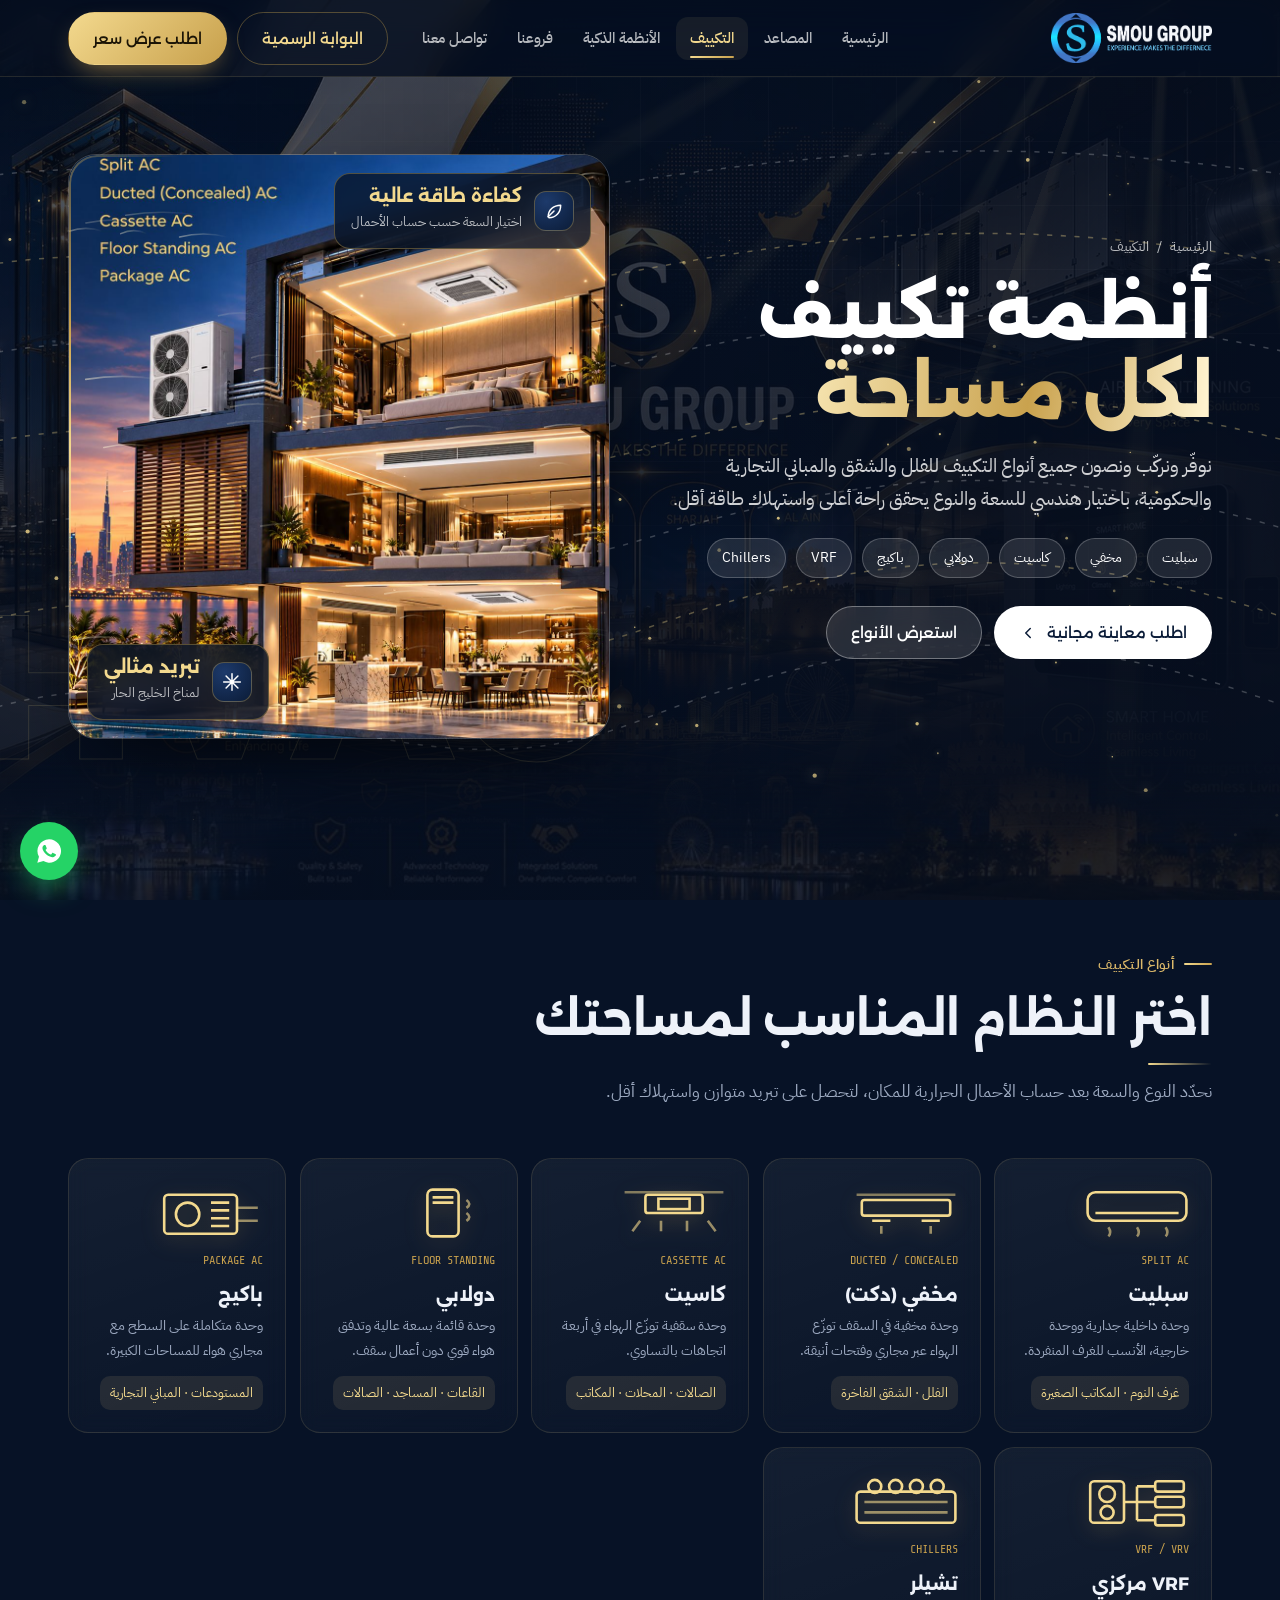
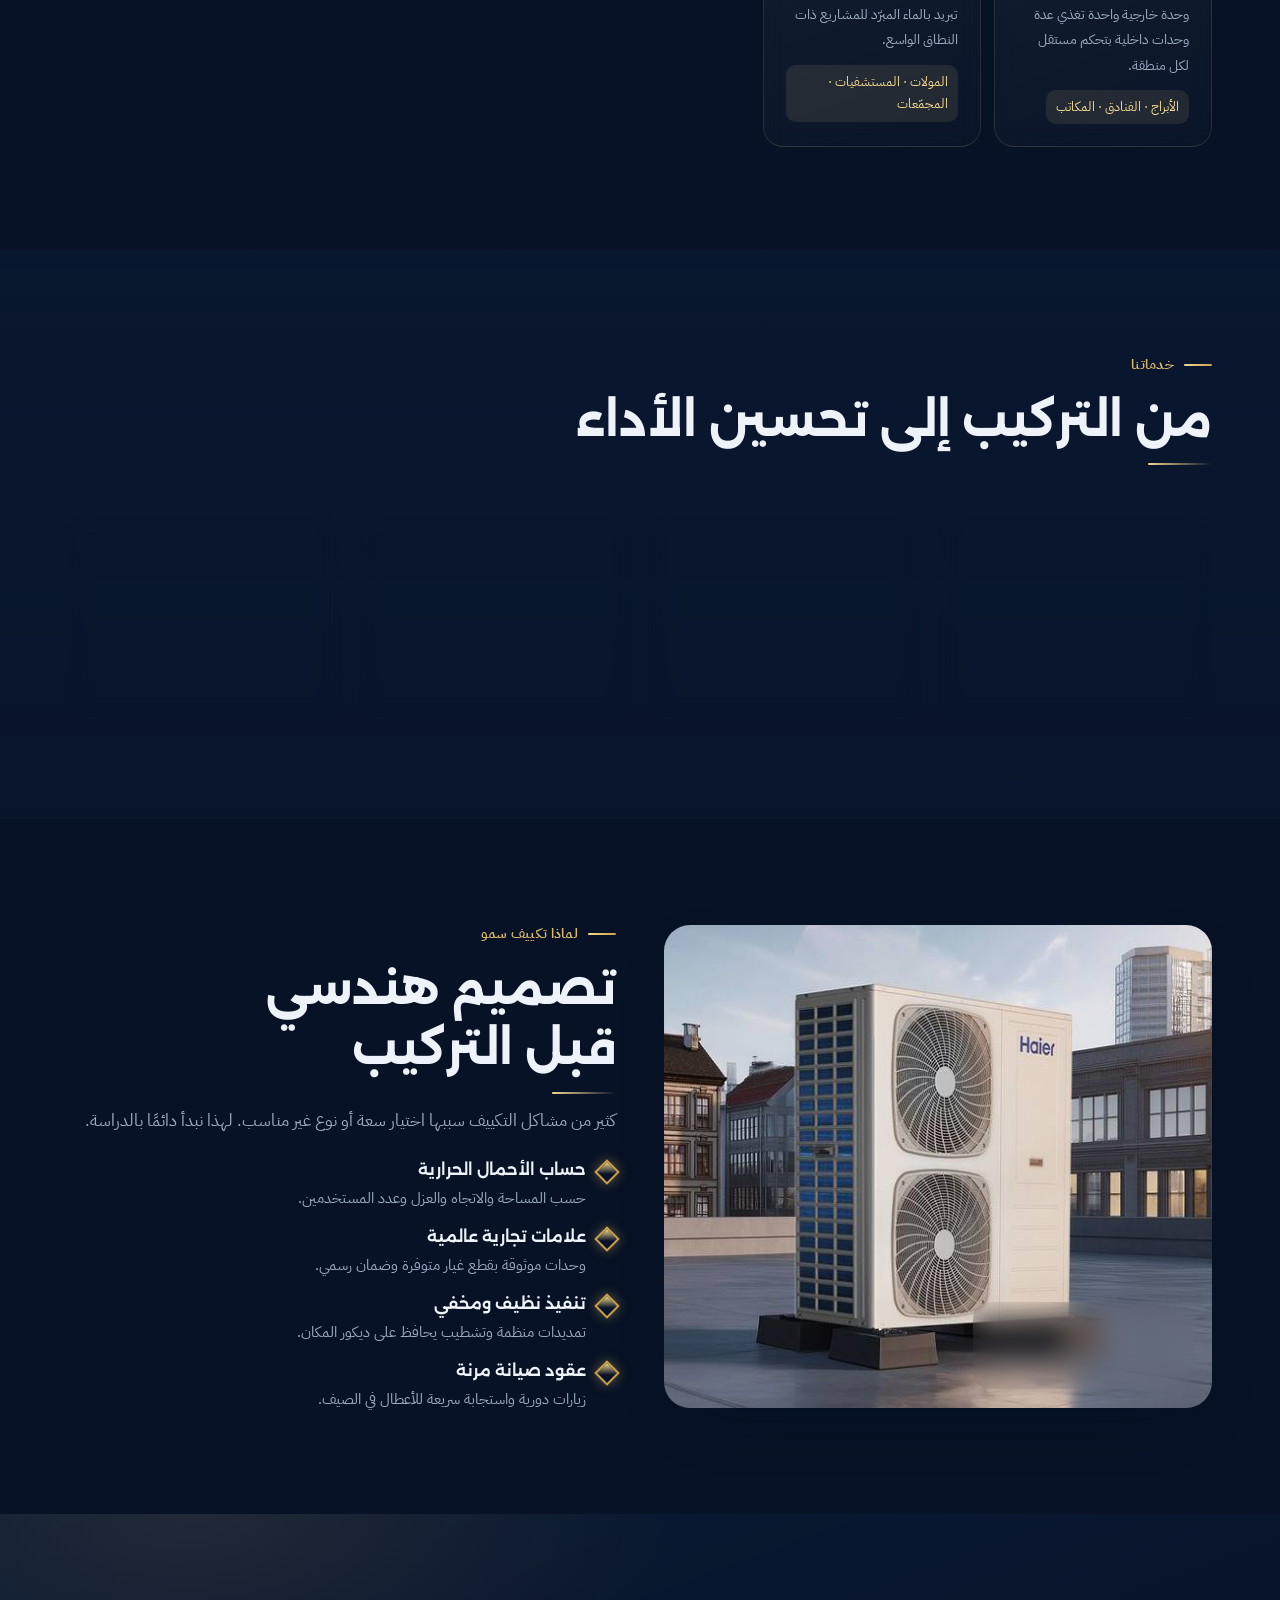
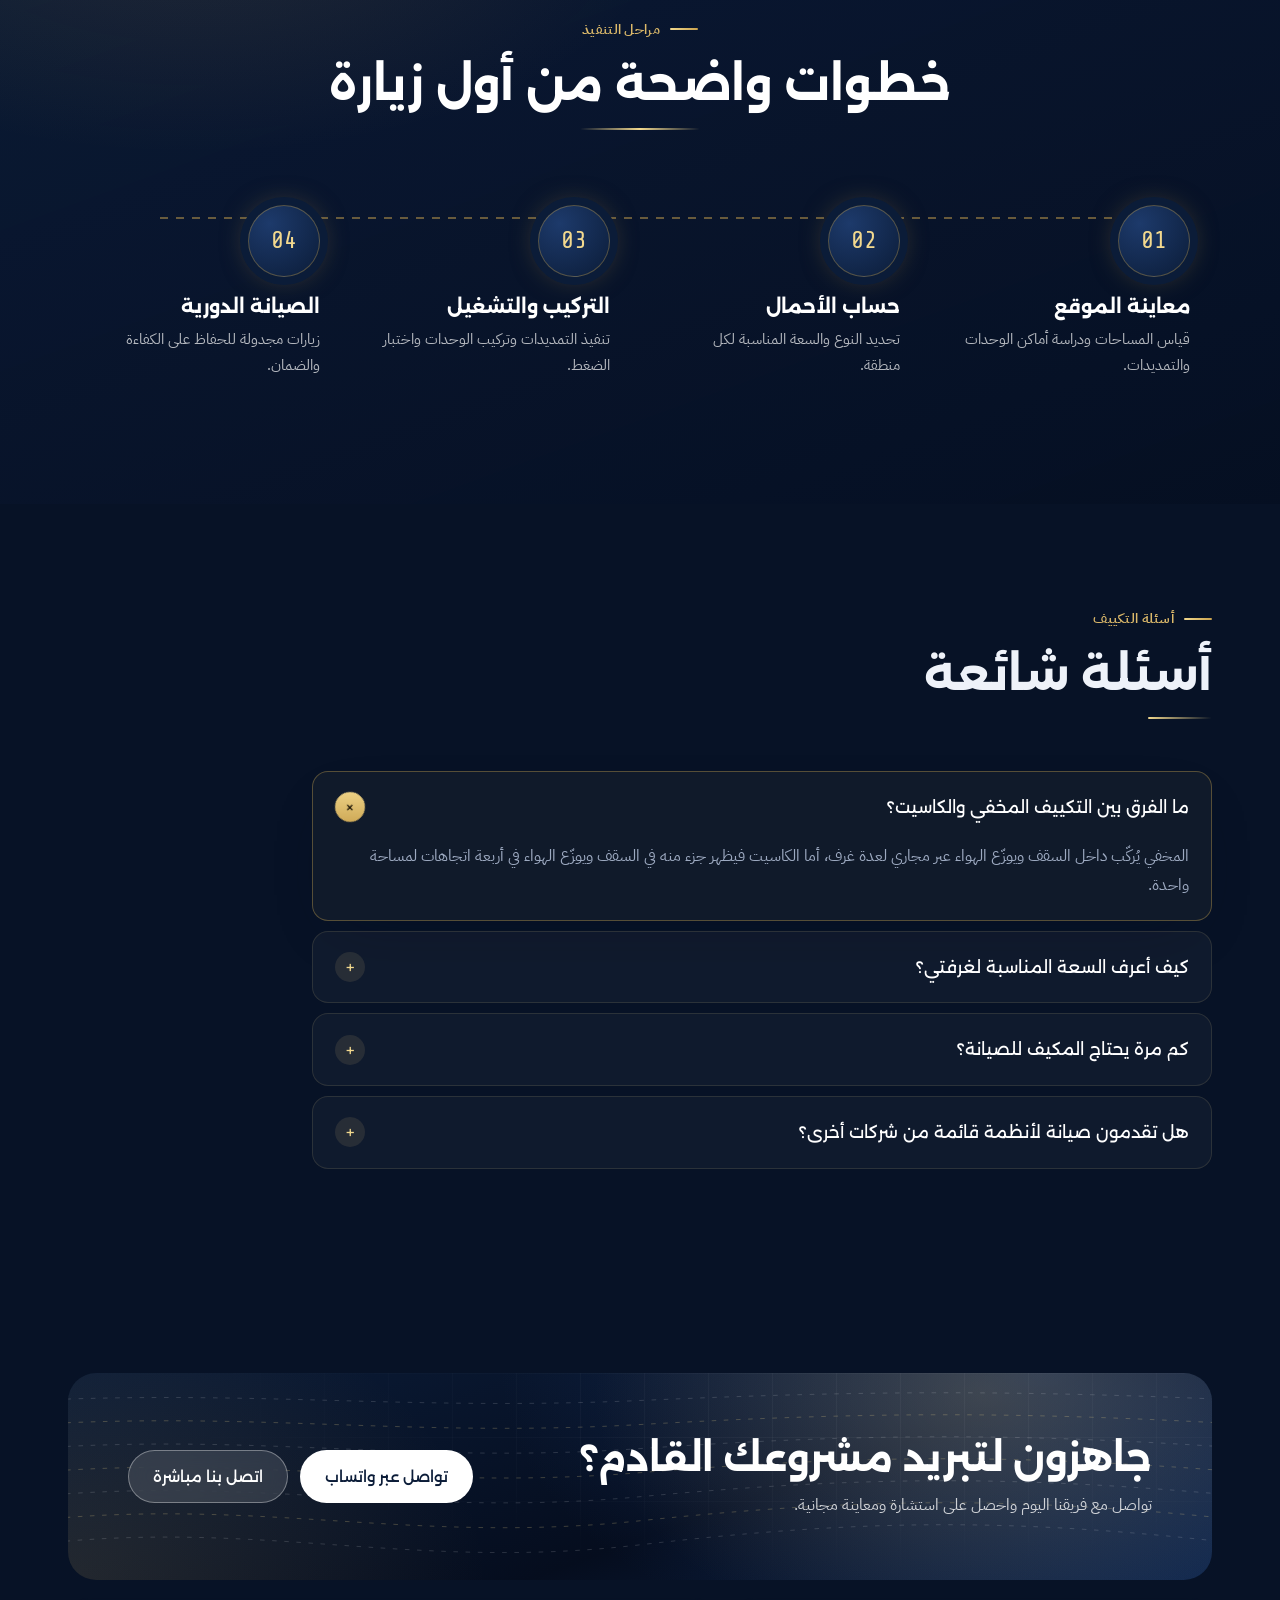
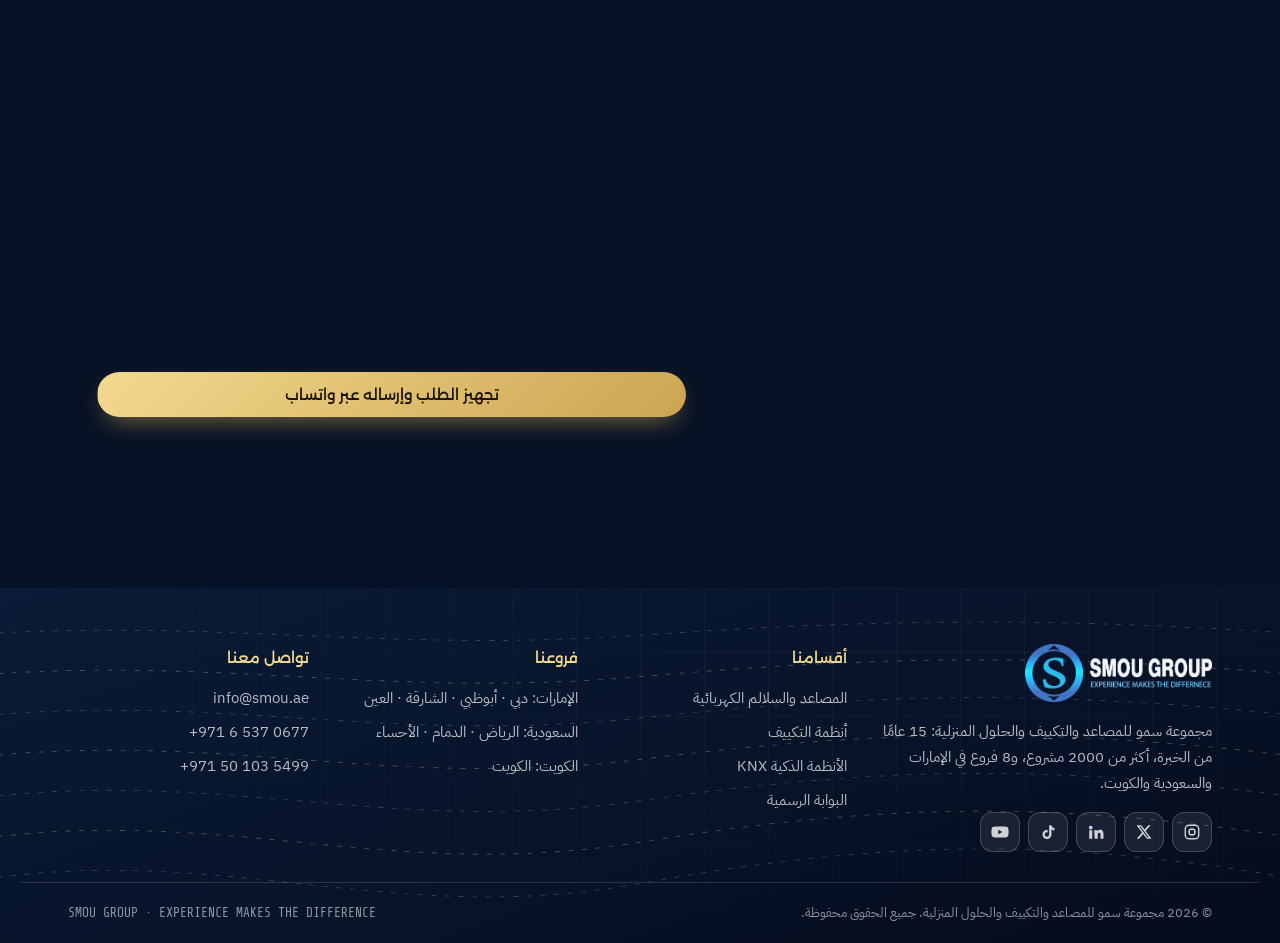
==== ac.html @ cb2fbcef "تصميم الموقع الجديد: 4 صفحات بثيم كحلي وذهبي Co-Authored-By: Claude Opus 5.5 <noreply@anthropic.com>" ====
<!doctype html>
<html lang="ar" dir="rtl">
<head>
<meta charset="utf-8">
<meta name="viewport" content="width=device-width,initial-scale=1,viewport-fit=cover">
<title>تكييف سمو | SMOU GROUP</title>
<meta name="description" content="توريد وتركيب وصيانة أنظمة التكييف: سبليت، مخفي، كاسيت، دولابي، باكيج، VRF وتشيلر.">
<link rel="preconnect" href="https://fonts.googleapis.com"><link rel="preconnect" href="https://fonts.gstatic.com" crossorigin>
<link rel="stylesheet" href="https://fonts.googleapis.com/css2?family=Alexandria:wght@400;500;700;800&family=IBM+Plex+Sans+Arabic:wght@400;500;600&family=Share+Tech+Mono&display=swap">
<link rel="stylesheet" href="assets/site.css">
</head>
<body class="page-ac">
<div class="doors" aria-hidden="true"><i class="dl"></i><i class="dr"></i><img src="assets/img/logo-white.png" alt=""></div><div class="progress" aria-hidden="true"></div>
<header class="hdr"><div class="wrap">
  <a class="logo" href="index.html" aria-label="مجموعة سمو — الرئيسية"><img src="assets/img/logo-white.png" alt="SMOU GROUP" width="168" height="52"></a>
  <nav class="menu" aria-label="القائمة الرئيسية"><a href="index.html">الرئيسية</a><a href="elevators.html">المصاعد</a><a href="ac.html" class="on" aria-current="page">التكييف</a><a href="smart.html">الأنظمة الذكية</a><a href="index.html#branches">فروعنا</a><a href="#contact">تواصل معنا</a></nav>
  <div class="hdr-cta"><a class="btn btn-line" href="https://portal.smougroup.com/" target="_blank" rel="noopener">البوابة الرسمية</a><a class="btn btn-pri" href="#contact">اطلب عرض سعر</a></div>
  <button class="burger" id="burger" aria-label="فتح القائمة" aria-expanded="false"><svg width="22" height="22" viewBox="0 0 24 24" fill="none" stroke="currentColor" stroke-width="2"><path d="M4 7h16M4 12h16M4 17h10"/></svg></button>
</div></header>
<nav class="drawer" id="drawer" hidden aria-label="قائمة الجوال"><a href="index.html">الرئيسية</a><a href="elevators.html">المصاعد</a><a href="ac.html" class="on" aria-current="page">التكييف</a><a href="smart.html">الأنظمة الذكية</a><a href="index.html#branches">فروعنا</a><a href="#contact">تواصل معنا</a><a href="https://portal.smougroup.com/" target="_blank" rel="noopener">البوابة الرسمية</a></nav>
<main><section class="sky phero"><div class="hero-bg soft" aria-hidden="true"><img src="assets/img/gulf-bg.jpg" alt=""></div><svg class="waves" viewBox="0 0 1500 600" preserveAspectRatio="none" aria-hidden="true"></svg><span class="ghost" aria-hidden="true">HVAC</span><div class="wrap phero-grid">
  <div><nav class="crumbs rv" aria-label="مسار التصفح"><a href="index.html">الرئيسية</a><span>/</span><span>التكييف</span></nav>
    <h1 class="rv">أنظمة تكييف <span class="grad-txt">لكل مساحة</span></h1><p class="lead rv">نوفّر ونركّب ونصون جميع أنواع التكييف للفلل والشقق والمباني التجارية والحكومية، باختيار هندسي للسعة والنوع يحقق راحة أعلى واستهلاك طاقة أقل.</p><div class="mini rv"><span>سبليت</span><span>مخفي</span><span>كاسيت</span><span>دولابي</span><span>باكيج</span><span>VRF</span><span>Chillers</span></div>
    <div class="hero-actions rv" style="display:flex;flex-wrap:wrap;gap:12px;margin-top:28px"><a class="btn btn-white" href="#contact">اطلب معاينة مجانية <svg viewBox="0 0 24 24" fill="none" stroke="currentColor" stroke-width="2" stroke-linecap="round" stroke-linejoin="round"><path d="M15 6l-6 6 6 6"/></svg></a><a class="btn btn-glass" href="#types">استعرض الأنواع</a></div></div>
  <div class="phero-vis rv goldring"><img style="object-position:72% center" src="assets/img/ac-gold.jpg" alt="فيلا بأنظمة تكييف سبليت ومخفي وكاسيت"><canvas id="airflow" aria-hidden="true"></canvas>
    <div class="float f1"><span class="ic"><svg viewBox="0 0 24 24" fill="none" stroke="currentColor" stroke-width="1.8" stroke-linecap="round" stroke-linejoin="round"><path d="M5 19c0-8 6-14 15-14 0 9-6 15-14 15"/><path d="M5 19l7-7"/></svg></span><div><b>كفاءة طاقة عالية</b><span>اختيار السعة حسب حساب الأحمال</span></div></div>
    <div class="float f2"><span class="ic"><svg viewBox="0 0 24 24" fill="none" stroke="currentColor" stroke-width="1.8" stroke-linecap="round" stroke-linejoin="round"><path d="M12 2v20M4.9 4.9l14.2 14.2M2 12h20M4.9 19.1L19.1 4.9"/></svg></span><div><b>تبريد مثالي</b><span>لمناخ الخليج الحار</span></div></div></div>
</div><svg class="sky-curve" viewBox="0 0 1440 70" preserveAspectRatio="none" aria-hidden="true"><path d="M0 70V30C240 0 480 0 720 26S1200 60 1440 20V70z"/></svg></section>
<section class="sec" id="types"><div class="wrap">
  <div class="head rv"><span class="kick">أنواع التكييف</span><h2>اختر النظام المناسب لمساحتك</h2><p>نحدّد النوع والسعة بعد حساب الأحمال الحرارية للمكان، لتحصل على تبريد متوازن واستهلاك أقل.</p></div>
  <div class="actypes">
    <div class="card actype rv tilt"><div class="glyph"><svg viewBox="0 0 80 40" fill="none" stroke="currentColor" stroke-width="2"><rect x="2" y="4" width="76" height="22" rx="6"/><path d="M8 20h64"/><path d="M18 31c2 3 2 5 0 7M40 31c2 3 2 5 0 7M62 31c2 3 2 5 0 7" opacity=".6"/></svg></div><span class="en">SPLIT AC</span><h4>سبليت</h4><p>وحدة داخلية جدارية ووحدة خارجية، الأنسب للغرف المنفردة.</p><span class="fit">غرف النوم · المكاتب الصغيرة</span></div>
    <div class="card actype rv tilt"><div class="glyph"><svg viewBox="0 0 80 40" fill="none" stroke="currentColor" stroke-width="2"><path d="M2 6h76" opacity=".5"/><rect x="6" y="10" width="68" height="12" rx="2"/><path d="M14 26h14M52 26h14"/><path d="M21 30v6M59 30v6" opacity=".6"/></svg></div><span class="en">DUCTED / CONCEALED</span><h4>مخفي (دكت)</h4><p>وحدة مخفية في السقف توزّع الهواء عبر مجاري وفتحات أنيقة.</p><span class="fit">الفلل · الشقق الفاخرة</span></div>
    <div class="card actype rv tilt"><div class="glyph"><svg viewBox="0 0 80 40" fill="none" stroke="currentColor" stroke-width="2"><path d="M2 4h76" opacity=".5"/><rect x="18" y="6" width="44" height="14" rx="2"/><rect x="28" y="9" width="24" height="8"/><path d="M14 26l-6 8M66 26l6 8M30 26v8M50 26v8" opacity=".6"/></svg></div><span class="en">CASSETTE AC</span><h4>كاسيت</h4><p>وحدة سقفية توزّع الهواء في أربعة اتجاهات بالتساوي.</p><span class="fit">الصالات · المحلات · المكاتب</span></div>
    <div class="card actype rv tilt"><div class="glyph"><svg viewBox="0 0 80 40" fill="none" stroke="currentColor" stroke-width="2"><rect x="28" y="2" width="24" height="36" rx="4"/><path d="M32 8h16M32 12h16" /><path d="M58 10c3 2 3 4 0 6M58 20c3 2 3 4 0 6" opacity=".6"/></svg></div><span class="en">FLOOR STANDING</span><h4>دولابي</h4><p>وحدة قائمة بسعة عالية وتدفق هواء قوي دون أعمال سقف.</p><span class="fit">القاعات · المساجد · الصالات</span></div>
    <div class="card actype rv tilt"><div class="glyph"><svg viewBox="0 0 80 40" fill="none" stroke="currentColor" stroke-width="2"><rect x="4" y="6" width="56" height="30" rx="3"/><circle cx="22" cy="21" r="9"/><path d="M40 12h14M40 18h14M40 24h14M40 30h14"/><path d="M60 16h16M60 26h16" opacity=".6"/></svg></div><span class="en">PACKAGE AC</span><h4>باكيج</h4><p>وحدة متكاملة على السطح مع مجاري هواء للمساحات الكبيرة.</p><span class="fit">المستودعات · المباني التجارية</span></div>
    <div class="card actype rv tilt"><div class="glyph"><svg viewBox="0 0 80 40" fill="none" stroke="currentColor" stroke-width="2"><rect x="4" y="4" width="26" height="32" rx="3"/><circle cx="17" cy="14" r="6"/><circle cx="17" cy="28" r="5"/><path d="M30 20h10M40 8v26M40 8h14M40 20h14M40 34h14"/><rect x="54" y="4" width="22" height="8" rx="2"/><rect x="54" y="16" width="22" height="8" rx="2"/><rect x="54" y="30" width="22" height="8" rx="2"/></svg></div><span class="en">VRF / VRV</span><h4>VRF مركزي</h4><p>وحدة خارجية واحدة تغذي عدة وحدات داخلية بتحكم مستقل لكل منطقة.</p><span class="fit">الأبراج · الفنادق · المكاتب</span></div>
    <div class="card actype rv tilt"><div class="glyph"><svg viewBox="0 0 80 40" fill="none" stroke="currentColor" stroke-width="2"><rect x="2" y="12" width="76" height="24" rx="3"/><circle cx="16" cy="8" r="5"/><circle cx="32" cy="8" r="5"/><circle cx="48" cy="8" r="5"/><circle cx="64" cy="8" r="5"/><path d="M8 20h64M8 28h64" opacity=".6"/></svg></div><span class="en">CHILLERS</span><h4>تشيلر</h4><p>تبريد بالماء المبرّد للمشاريع ذات النطاق الواسع.</p><span class="fit">المولات · المستشفيات · المجمّعات</span></div>
  </div>
</div></section>

<section class="sec white"><div class="wrap">
  <div class="head rv"><span class="kick">خدماتنا</span><h2>من التركيب إلى تحسين الأداء</h2></div>
  <div class="grid4"><div class="card feat rv"><span class="ic"><svg viewBox="0 0 24 24" fill="none" stroke="currentColor" stroke-width="1.8" stroke-linecap="round" stroke-linejoin="round"><rect x="3" y="5" width="18" height="8" rx="2"/><path d="M7 17c1-1 1-2 0-3M12 18c1-1.5 1-3 0-4.5M17 17c1-1 1-2 0-3"/></svg></span><h4>التوريد والتركيب</h4><p>تركيب احترافي للوحدات ومجاري الهواء والتمديدات النحاسية وفق المعايير.</p></div><div class="card feat rv"><span class="ic"><svg viewBox="0 0 24 24" fill="none" stroke="currentColor" stroke-width="1.8" stroke-linecap="round" stroke-linejoin="round"><path d="M14.7 6.3a4 4 0 0 0-5.4 5.4L3 18l3 3 6.3-6.3a4 4 0 0 0 5.4-5.4l-2.5 2.5-2.4-.6-.6-2.4z"/></svg></span><h4>الصيانة الدورية</h4><p>تنظيف الفلاتر والملفات وفحص الضغط والكهرباء لضمان أعلى كفاءة.</p></div><div class="card feat rv"><span class="ic"><svg viewBox="0 0 24 24" fill="none" stroke="currentColor" stroke-width="1.8" stroke-linecap="round" stroke-linejoin="round"><path d="M12 3s6 6.5 6 11a6 6 0 0 1-12 0c0-4.5 6-11 6-11z"/></svg></span><h4>تعبئة غاز التبريد</h4><p>كشف التسريبات وإصلاحها وتعبئة الغاز بالكمية الصحيحة.</p></div><div class="card feat rv"><span class="ic"><svg viewBox="0 0 24 24" fill="none" stroke="currentColor" stroke-width="1.8" stroke-linecap="round" stroke-linejoin="round"><path d="M3 17l6-6 4 4 8-8"/><path d="M15 7h6v6"/></svg></span><h4>تحسين الأداء</h4><p>قياس استهلاك الطاقة ورفع كفاءة الأنظمة القائمة وإطالة عمرها.</p></div></div>
</div></section>

<section class="sec"><div class="wrap split">
  <div class="media rv wipe"><img src="assets/img/roof.jpg" alt="وحدة تكييف خارجية على سطح مبنى" loading="lazy" style="object-position:center 60%"><div class="badge"><b>كفاءة أعلى</b><span>اختيار السعة الصحيحة يخفض الفاتورة</span></div></div>
  <div><div class="head rv" style="margin-bottom:0"><span class="kick">لماذا تكييف سمو</span><h2>تصميم هندسي قبل التركيب</h2><p>كثير من مشاكل التكييف سببها اختيار سعة أو نوع غير مناسب. لهذا نبدأ دائمًا بالدراسة.</p></div>
    <ul class="checks rv">
      <li><div><b>حساب الأحمال الحرارية</b><span>حسب المساحة والاتجاه والعزل وعدد المستخدمين.</span></div></li>
      <li><div><b>علامات تجارية عالمية</b><span>وحدات موثوقة بقطع غيار متوفرة وضمان رسمي.</span></div></li>
      <li><div><b>تنفيذ نظيف ومخفي</b><span>تمديدات منظمة وتشطيب يحافظ على ديكور المكان.</span></div></li>
      <li><div><b>عقود صيانة مرنة</b><span>زيارات دورية واستجابة سريعة للأعطال في الصيف.</span></div></li>
    </ul></div>
</div></section>

<section class="sec navy"><div class="wrap">
  <div class="head center rv"><span class="kick">مراحل التنفيذ</span><h2>خطوات واضحة من أول زيارة</h2></div>
  <div class="steps"><div class="step rv"><div class="n">01</div><h4>معاينة الموقع</h4><p>قياس المساحات ودراسة أماكن الوحدات والتمديدات.</p></div><div class="step rv"><div class="n">02</div><h4>حساب الأحمال</h4><p>تحديد النوع والسعة المناسبة لكل منطقة.</p></div><div class="step rv"><div class="n">03</div><h4>التركيب والتشغيل</h4><p>تنفيذ التمديدات وتركيب الوحدات واختبار الضغط.</p></div><div class="step rv"><div class="n">04</div><h4>الصيانة الدورية</h4><p>زيارات مجدولة للحفاظ على الكفاءة والضمان.</p></div></div>
</div></section>

<section class="sec"><div class="wrap">
  <div class="head rv"><span class="kick">أسئلة التكييف</span><h2>أسئلة شائعة</h2></div>
  <div class="faq"><details class="rv" open><summary>ما الفرق بين التكييف المخفي والكاسيت؟<i>+</i></summary><p>المخفي يُركّب داخل السقف ويوزّع الهواء عبر مجاري لعدة غرف، أما الكاسيت فيظهر جزء منه في السقف ويوزّع الهواء في أربعة اتجاهات لمساحة واحدة.</p></details><details class="rv"><summary>كيف أعرف السعة المناسبة لغرفتي؟<i>+</i></summary><p>تعتمد السعة على المساحة والاتجاه والعزل وعدد الأشخاص، ويحسبها فريقنا أثناء المعاينة المجانية.</p></details><details class="rv"><summary>كم مرة يحتاج المكيف للصيانة؟<i>+</i></summary><p>نوصي بصيانة كل 3 أشهر في مناخ الخليج، مع تنظيف شامل قبل بداية الصيف.</p></details><details class="rv"><summary>هل تقدمون صيانة لأنظمة قائمة من شركات أخرى؟<i>+</i></summary><p>نعم، نصون ونحسّن أداء جميع أنواع الأنظمة بغض النظر عن الجهة التي ركّبتها.</p></details></div>
</div></section>
<section class="sec" id="contact"><div class="wrap">
  <div class="cta sky rv"><svg class="waves" viewBox="0 0 1500 600" preserveAspectRatio="none" aria-hidden="true"></svg><div><h3>جاهزون لتبريد مشروعك القادم؟</h3><p>تواصل مع فريقنا اليوم واحصل على استشارة ومعاينة مجانية.</p></div>
    <div class="acts"><a class="btn btn-white" href="https://wa.me/971501035499" target="_blank" rel="noopener">تواصل عبر واتساب</a><a class="btn btn-glass" href="tel:+97165370677">اتصل بنا مباشرة</a></div></div>
  <div class="contact" style="margin-top:18px">
    <div class="card cinfo rv">
      <h3 style="font-size:24px">نحن مستعدون لخدمتك</h3>
      <p style="color:var(--muted)">فريق خدمة العملاء جاهز للرد على استفساراتك في فروعنا الثمانية.</p>
      <div class="crow"><span class="ic"><svg viewBox="0 0 24 24" fill="none" stroke="currentColor" stroke-width="1.8" stroke-linecap="round" stroke-linejoin="round"><rect x="3" y="5" width="18" height="14" rx="2"/><path d="M3 7l9 6 9-6"/></svg></span><div><small>البريد الإلكتروني</small><b>info@smou.ae</b></div></div>
      <div class="crow"><span class="ic"><svg viewBox="0 0 24 24" fill="none" stroke="currentColor" stroke-width="1.8" stroke-linecap="round" stroke-linejoin="round"><path d="M22 16.9v3a2 2 0 0 1-2.2 2 19.8 19.8 0 0 1-8.6-3.1 19.5 19.5 0 0 1-6-6A19.8 19.8 0 0 1 2.1 4.2 2 2 0 0 1 4.1 2h3a2 2 0 0 1 2 1.7c.1 1 .4 1.9.7 2.8a2 2 0 0 1-.5 2.1L8 9.9a16 16 0 0 0 6 6l1.3-1.3a2 2 0 0 1 2.1-.4c.9.3 1.8.6 2.8.7a2 2 0 0 1 1.7 2z"/></svg></span><div><small>الخط الساخن</small><b>+971 6 537 0677</b></div></div>
      <div class="crow"><span class="ic"><svg viewBox="0 0 24 24" fill="currentColor"><path d="M12 2a10 10 0 0 0-8.6 15l-1.4 5 5.2-1.4A10 10 0 1 0 12 2zm5.3 14.1c-.2.6-1.3 1.2-1.8 1.2-.5.1-1 .1-3.3-.8-2.8-1.1-4.5-3.9-4.7-4.1-.1-.2-1.1-1.5-1.1-2.9s.7-2 1-2.3c.2-.3.5-.3.7-.3h.5c.2 0 .4 0 .6.5l.8 2c.1.2.1.4 0 .5l-.3.5-.4.4c-.1.2-.3.3-.1.6.2.3.8 1.3 1.7 2.1 1.2 1 2.1 1.4 2.4 1.5.3.1.5.1.6-.1l.9-1.1c.2-.3.4-.2.7-.1l1.9.9c.3.1.5.2.5.3.1.2.1.7-.1 1.2z"/></svg></span><div><small>واتساب</small><b>+971 50 103 5499</b></div></div>
    </div>
    <form class="card form rv" id="qform" novalidate>
      <div class="field"><label for="f-name">الاسم الكامل</label><input id="f-name" name="name" required placeholder="مثال: أحمد محمد"></div>
      <div class="field"><label for="f-phone">رقم الهاتف</label><input id="f-phone" name="phone" type="tel" dir="ltr" required placeholder="+971 5x xxx xxxx"></div>
      <div class="field"><label for="f-branch">الفرع الأقرب</label><select id="f-branch" name="branch" required><option value="">اختر الفرع</option>
<optgroup label="الإمارات"><option>دبي</option><option>أبوظبي</option><option>الشارقة</option><option>العين</option></optgroup>
<optgroup label="السعودية"><option>الرياض</option><option>الدمام</option><option>الأحساء</option></optgroup>
<optgroup label="الكويت"><option>الكويت</option></optgroup></select></div>
      <div class="field"><label for="f-svc">الخدمة المطلوبة</label><select id="f-svc" name="service" required><option value="">اختر الخدمة</option><option>تكييف سبليت</option><option>تكييف مخفي (دكت)</option><option>تكييف كاسيت</option><option>تكييف دولابي</option><option>تكييف باكيج</option><option>أنظمة VRF مركزية</option><option>Chillers</option><option>صيانة تكييف</option></select></div>
      <div class="field full"><label for="f-msg">تفاصيل إضافية</label><textarea id="f-msg" name="msg" placeholder="نوع المبنى، عدد الطوابق، موعد التنفيذ المتوقع…"></textarea></div>
      <button class="btn btn-pri full" type="submit">تجهيز الطلب وإرساله عبر واتساب</button>
      <p class="fnote" id="fnote" aria-live="polite">يُجهَّز طلبك كرسالة واتساب إلى فريق المبيعات.</p>
    </form>
  </div>
</div></section>
</main><footer class="foot sky"><svg class="waves" viewBox="0 0 1500 600" preserveAspectRatio="none" aria-hidden="true"></svg>
  <div class="wrap cols">
    <div><a class="logo" href="index.html"><img src="assets/img/logo-white.png" alt="SMOU GROUP" width="188" height="58"></a>
      <p style="margin-top:16px;max-width:42ch">مجموعة سمو للمصاعد والتكييف والحلول المنزلية: 15 عامًا من الخبرة، أكثر من 2000 مشروع، و8 فروع في الإمارات والسعودية والكويت.</p>
      <div class="social">
        <a href="https://www.instagram.com/smou.group/" target="_blank" rel="noopener" aria-label="Instagram"><svg viewBox="0 0 24 24" fill="none" stroke="currentColor" stroke-width="1.8"><rect x="3" y="3" width="18" height="18" rx="5"/><circle cx="12" cy="12" r="4"/></svg></a>
        <a href="https://x.com/smou_lift" target="_blank" rel="noopener" aria-label="X"><svg viewBox="0 0 24 24" fill="currentColor"><path d="M17.8 3h3.1l-6.8 7.7L22 21h-6.2l-4.9-6.4L5.3 21H2.2l7.2-8.3L2 3h6.4l4.4 5.8zm-1.1 16.2h1.7L7.4 4.7H5.6z"/></svg></a>
        <a href="https://www.linkedin.com/in/smou-group-88a5ba18a/" target="_blank" rel="noopener" aria-label="LinkedIn"><svg viewBox="0 0 24 24" fill="currentColor"><path d="M4.98 3.5a2.5 2.5 0 1 1 0 5 2.5 2.5 0 0 1 0-5zM3 9.5h4V21H3zM9.5 9.5h3.8v1.6h.1c.5-1 1.8-2 3.8-2 4 0 4.8 2.6 4.8 6V21h-4v-5.1c0-1.2 0-2.8-1.7-2.8s-2 1.3-2 2.7V21h-4z"/></svg></a>
        <a href="https://vt.tiktok.com/ZSDsTV8qe/" target="_blank" rel="noopener" aria-label="TikTok"><svg viewBox="0 0 24 24" fill="currentColor"><path d="M16.6 3c.4 2.2 1.8 3.6 4 3.8v3.1c-1.5 0-2.9-.4-4-1.2v6.6a6 6 0 1 1-6-6c.3 0 .6 0 .9.1v3.2a2.9 2.9 0 1 0 2 2.7V3z"/></svg></a>
        <a href="https://www.youtube.com/@smou-group" target="_blank" rel="noopener" aria-label="YouTube"><svg viewBox="0 0 24 24" fill="currentColor"><path d="M23 7.2a3 3 0 0 0-2.1-2.1C19 4.6 12 4.6 12 4.6s-7 0-8.9.5A3 3 0 0 0 1 7.2 31 31 0 0 0 .5 12 31 31 0 0 0 1 16.8a3 3 0 0 0 2.1 2.1c1.9.5 8.9.5 8.9.5s7 0 8.9-.5a3 3 0 0 0 2.1-2.1 31 31 0 0 0 .5-4.8 31 31 0 0 0-.5-4.8zM9.7 15V9l5.8 3z"/></svg></a>
      </div></div>
    <div><h5>أقسامنا</h5><ul><li><a href="elevators.html">المصاعد والسلالم الكهربائية</a></li><li><a href="ac.html">أنظمة التكييف</a></li><li><a href="smart.html">الأنظمة الذكية KNX</a></li><li><a href="https://portal.smougroup.com/" target="_blank" rel="noopener">البوابة الرسمية</a></li></ul></div>
    <div><h5>فروعنا</h5><ul><li>الإمارات: دبي · أبوظبي · الشارقة · العين</li><li>السعودية: الرياض · الدمام · الأحساء</li><li>الكويت: الكويت</li></ul></div>
    <div><h5>تواصل معنا</h5><ul><li><span dir="ltr">info@smou.ae</span></li><li><span dir="ltr">+971 6 537 0677</span></li><li><span dir="ltr">+971 50 103 5499</span></li></ul></div>
  </div>
  <div class="wrap copy"><span>© 2026 مجموعة سمو للمصاعد والتكييف والحلول المنزلية. جميع الحقوق محفوظة.</span><span style="font-family:var(--f-mono)">SMOU GROUP · EXPERIENCE MAKES THE DIFFERENCE</span></div>
</footer>
<a class="wa" href="https://wa.me/971501035499" target="_blank" rel="noopener" aria-label="واتساب"><svg viewBox="0 0 24 24" fill="currentColor"><path d="M12 2a10 10 0 0 0-8.6 15l-1.4 5 5.2-1.4A10 10 0 1 0 12 2zm5.3 14.1c-.2.6-1.3 1.2-1.8 1.2-.5.1-1 .1-3.3-.8-2.8-1.1-4.5-3.9-4.7-4.1-.1-.2-1.1-1.5-1.1-2.9s.7-2 1-2.3c.2-.3.5-.3.7-.3h.5c.2 0 .4 0 .6.5l.8 2c.1.2.1.4 0 .5l-.3.5-.4.4c-.1.2-.3.3-.1.6.2.3.8 1.3 1.7 2.1 1.2 1 2.1 1.4 2.4 1.5.3.1.5.1.6-.1l.9-1.1c.2-.3.4-.2.7-.1l1.9.9c.3.1.5.2.5.3.1.2.1.7-.1 1.2z"/></svg></a>
<nav class="mnav" aria-label="تنقل سريع"><a href="index.html"><svg viewBox="0 0 24 24" fill="none" stroke="currentColor" stroke-width="2" stroke-linecap="round" stroke-linejoin="round"><path d="M4 20V10l8-6 8 6v10"/><path d="M9 20v-6h6v6"/></svg>الرئيسية</a><a href="elevators.html"><svg viewBox="0 0 24 24" fill="none" stroke="currentColor" stroke-width="2" stroke-linecap="round" stroke-linejoin="round"><rect x="6" y="3" width="12" height="18" rx="1.5"/><path d="M12 3v18M9 9l1-1.5L11 9M13 15l1 1.5 1-1.5"/></svg>مصاعد</a><a href="ac.html" class="on" aria-current="page"><svg viewBox="0 0 24 24" fill="none" stroke="currentColor" stroke-width="2" stroke-linecap="round" stroke-linejoin="round"><rect x="3" y="5" width="18" height="8" rx="2"/><path d="M7 17c1-1 1-2 0-3M12 18c1-1.5 1-3 0-4.5M17 17c1-1 1-2 0-3"/></svg>تكييف</a><a href="smart.html"><svg viewBox="0 0 24 24" fill="none" stroke="currentColor" stroke-width="2" stroke-linecap="round" stroke-linejoin="round"><path d="M9 18h6M10 21h4M12 3a6 6 0 0 0-3.5 10.9V16h7v-2.1A6 6 0 0 0 12 3z"/></svg>ذكية</a><a class="cta" href="#contact"><svg viewBox="0 0 24 24" fill="none" stroke="currentColor" stroke-width="2" stroke-linecap="round" stroke-linejoin="round"><path d="M22 16.9v3a2 2 0 0 1-2.2 2 19.8 19.8 0 0 1-8.6-3.1 19.5 19.5 0 0 1-6-6A19.8 19.8 0 0 1 2.1 4.2 2 2 0 0 1 4.1 2h3a2 2 0 0 1 2 1.7c.1 1 .4 1.9.7 2.8a2 2 0 0 1-.5 2.1L8 9.9a16 16 0 0 0 6 6l1.3-1.3a2 2 0 0 1 2.1-.4c.9.3 1.8.6 2.8.7a2 2 0 0 1 1.7 2z"/></svg>اطلب</a></nav>
<script src="assets/site.js"></script>
</body>
</html>
---- assets/site.css ----
/* Layout: "Air & altitude" — white page under a deep-blue sky band; flowing wave lines and frosted white glass; each division page carries its own accent. */
:root{
  --white:#ffffff; --mist:#f5f6f9; --ice:#eef1f6; --ice-2:#dfe4ee;
  --sky:#e2c070; --cyan:#a8822f; --blue:#0f2548; --deep:#0b1c38; --abyss:#060f22;
  --gold:#c9a24e; --gold-hi:#f3d98e; --gold-lo:#8f6a24;
  --ink:#0c1a33; --muted:#5d6a80; --faint:#98a3b5;
  --line:rgba(15,37,72,.10); --line-2:rgba(15,37,72,.20); --line-gold:rgba(201,162,78,.38);
  --glass:rgba(255,255,255,.72); --glass-dark:rgba(255,255,255,.06);
  --accent:var(--gold); --accent-2:var(--gold-hi);
  --f-display:"Alexandria","IBM Plex Sans Arabic",Tahoma,sans-serif;
  --f-body:"IBM Plex Sans Arabic","Segoe UI",Tahoma,sans-serif;
  --f-mono:"Share Tech Mono",ui-monospace,Menlo,monospace;
  --r:20px; --gutter:clamp(16px,4vw,48px);
  --shadow:0 22px 60px -28px rgba(6,15,34,.45);
  color-scheme:light;
}
*{box-sizing:border-box}
html{scroll-behavior:smooth}
body{margin:0;background:var(--mist);color:var(--ink);font-family:var(--f-body);font-size:16px;line-height:1.8;overflow-x:hidden;-webkit-font-smoothing:antialiased}
[hidden]{display:none!important}
img{max-width:100%;display:block}
a{color:inherit;text-decoration:none}
h1,h2,h3,h4{font-family:var(--f-display);margin:0;text-wrap:balance;line-height:1.3;color:var(--ink)}
p{margin:0}
:focus-visible{outline:2px solid var(--sky);outline-offset:3px;border-radius:6px}
.wrap{max-width:1240px;margin-inline:auto;padding-inline:var(--gutter)}
.num{font-variant-numeric:tabular-nums}

/* ---------- header ---------- */
.hdr{position:sticky;top:env(safe-area-inset-top,0px);z-index:60;background:rgba(255,255,255,.82);backdrop-filter:blur(18px) saturate(160%);-webkit-backdrop-filter:blur(18px) saturate(160%);border-bottom:1px solid var(--line)}
.hdr .wrap{display:flex;align-items:center;gap:20px;min-height:76px}
.logo img{height:50px;width:auto}
.menu{display:flex;gap:2px;margin-inline-start:auto}
.menu a{position:relative;padding:8px 14px;border-radius:12px;font-size:15px;color:var(--muted);font-weight:500;transition:color .2s,background .2s}
.menu a:hover{color:var(--blue);background:var(--ice)}
.menu a.on{color:var(--blue)}
.menu a.on::after{content:"";position:absolute;inset-inline:14px;bottom:2px;height:2px;border-radius:2px;background:linear-gradient(90deg,var(--gold-hi),var(--gold))}
.hdr-cta{display:flex;gap:10px}
.burger{display:none;margin-inline-start:auto;width:46px;height:46px;border-radius:14px;border:1px solid var(--line-2);background:var(--white);color:var(--blue);cursor:pointer;place-items:center}
.drawer{position:fixed;inset:76px 0 auto 0;z-index:59;max-height:calc(100vh - 76px);overflow-y:auto;background:rgba(255,255,255,.97);backdrop-filter:blur(18px);border-bottom:1px solid var(--line);padding:12px var(--gutter) 24px;display:grid;gap:2px;box-shadow:var(--shadow)}
.drawer a{padding:13px 8px;border-bottom:1px solid var(--line);font-family:var(--f-display);color:var(--ink)}
.drawer a.on{color:var(--cyan)}
@media (min-width:1101px){.drawer{display:none!important}}
@media (max-width:1100px){.menu{display:none}.burger{display:grid}.hdr-cta .btn-line{display:none}}
@media (max-width:560px){.hdr-cta{display:none}.logo img{height:40px}}

/* ---------- buttons ---------- */
.btn{display:inline-flex;align-items:center;justify-content:center;gap:10px;padding:12px 24px;border-radius:999px;font-family:var(--f-display);font-weight:500;font-size:15px;border:1px solid transparent;cursor:pointer;white-space:nowrap;transition:transform .25s,box-shadow .25s,background .25s,border-color .25s,color .25s}
.btn svg{width:18px;height:18px}
.btn-pri{background:linear-gradient(135deg,var(--gold-hi),var(--gold) 55%,var(--gold-lo));background-size:200% 100%;color:#1b1406;box-shadow:0 10px 26px -10px rgba(201,162,78,.75)}
.btn-pri:hover{background-position:100% 0}
.btn-pri:hover{transform:translateY(-2px);box-shadow:0 16px 34px -12px rgba(10,26,56,.8)}
.btn-line{background:var(--white);border-color:var(--line-2);color:var(--blue)}
.btn-line:hover{border-color:var(--sky);color:var(--cyan)}
.btn-white{background:#fff;color:var(--deep)}
.btn-white:hover{transform:translateY(-2px);box-shadow:0 14px 30px -12px rgba(0,0,0,.4)}
.btn-glass{background:rgba(255,255,255,.12);border-color:rgba(255,255,255,.35);color:#fff;backdrop-filter:blur(10px)}
.btn-glass:hover{background:rgba(255,255,255,.22)}

/* ---------- sky band (heroes) ---------- */
.sky{position:relative;color:#fff;overflow:hidden;isolation:isolate;
  background:
    radial-gradient(600px 400px at var(--sx,80%) var(--sy,10%),rgba(214,176,92,.22),transparent 65%),
    radial-gradient(900px 500px at 85% 0%,rgba(40,80,150,.55),transparent 60%),
    radial-gradient(700px 500px at 0% 100%,rgba(201,162,78,.16),transparent 60%),
    linear-gradient(160deg,var(--deep) 0%,var(--abyss) 55%,#13305e 100%)}
.sky::before{content:"";position:absolute;inset:0;z-index:-1;opacity:.22;
  background-image:linear-gradient(rgba(255,255,255,.18) 1px,transparent 1px),linear-gradient(90deg,rgba(255,255,255,.18) 1px,transparent 1px);background-size:64px 64px;
  mask-image:radial-gradient(ellipse at 70% 20%,#000 10%,transparent 70%)}
.sky h1,.sky h2,.sky h3,.sky h4{color:#fff}
.waves{position:absolute;inset:0;z-index:-1;pointer-events:none;width:100%;height:100%}
.waves path{fill:none;stroke:rgba(255,255,255,.22);stroke-width:1.2}
.waves path.w2{stroke:rgba(243,217,142,.35)}
.waves path{stroke-dasharray:6 10;animation:dash 14s linear infinite}
.waves path.w2{animation-duration:20s;animation-direction:reverse}
@keyframes dash{to{stroke-dashoffset:-320}}
.sky-curve{display:block;width:100%;height:70px;margin-top:-1px}
.sky-curve path{fill:var(--mist)}

.eyebrow{display:inline-flex;align-items:center;gap:10px;padding:7px 16px;border-radius:999px;background:rgba(255,255,255,.1);border:1px solid rgba(255,255,255,.25);font-size:14px;backdrop-filter:blur(8px)}
.eyebrow .dot{width:7px;height:7px;border-radius:50%;background:#f3d98e;box-shadow:0 0 0 0 rgba(243,217,142,.7);animation:ping 2s infinite}
@keyframes ping{0%{box-shadow:0 0 0 0 rgba(243,217,142,.6)}80%,100%{box-shadow:0 0 0 10px rgba(243,217,142,0)}}
.eyebrow.light{background:var(--ice);border-color:var(--line-2);color:var(--blue)}
.grad-txt{background:linear-gradient(100deg,#f6e4b0 0%,#c9a24e 25%,#fff3cf 45%,#c9a24e 65%,#f3d98e 100%);background-size:220% 100%;-webkit-background-clip:text;background-clip:text;color:transparent;animation:shine 6s linear infinite}
@keyframes shine{to{background-position:-220% 0}}

/* home hero */
.hero{padding-block:clamp(48px,7vw,96px) 0}
.hero-top{display:grid;grid-template-columns:1.05fr .95fr;gap:clamp(28px,5vw,64px);align-items:end}
.hero-top>*{min-width:0}
.hero h1{font-size:clamp(38px,6vw,76px);font-weight:800;line-height:1.15;margin-top:20px}
.hero .lead{margin-top:20px;font-size:clamp(16px,1.6vw,19px);color:rgba(255,255,255,.78);max-width:58ch}
.hero .lead b{color:#fff;font-weight:600}
.hero-actions{display:flex;flex-wrap:wrap;gap:12px;margin-top:30px}
.hero-stats{display:grid;grid-template-columns:repeat(2,1fr);gap:12px}
.hstat{padding:20px;border-radius:18px;background:rgba(255,255,255,.08);border:1px solid rgba(255,255,255,.18);backdrop-filter:blur(14px)}
.hstat b{display:block;color:#fff;font-family:var(--f-display);font-size:clamp(30px,3.6vw,44px);font-weight:800;line-height:1.1}
.hstat b em{font-style:normal;color:#f3d98e;font-size:.6em}
.hstat>span{font-size:14px;color:rgba(255,255,255,.72)}

/* portals */
.portals{display:flex;gap:14px;margin-top:clamp(36px,5vw,56px);height:clamp(360px,44vw,480px)}
.portal{position:relative;flex:1;border-radius:24px;overflow:hidden;border:1px solid rgba(255,255,255,.2);transition:flex .7s cubic-bezier(.2,.8,.2,1);min-width:0;box-shadow:0 30px 60px -30px rgba(0,0,0,.6)}
.portal img{position:absolute;inset:0;width:100%;height:100%;object-fit:cover;transition:transform 1.2s cubic-bezier(.2,.8,.2,1)}
.portal::after{content:"";position:absolute;inset:0;background:linear-gradient(180deg,rgba(6,15,34,.05) 30%,rgba(6,15,34,.88))}
.portals:hover .portal{flex:.8}
.portals .portal:hover{flex:1.6}
.portal:hover img{transform:scale(1.06)}
.portal .pc{position:absolute;z-index:1;inset-inline:24px;bottom:24px}
.portal .tag{display:inline-block;font-family:var(--f-mono);font-size:12px;letter-spacing:.12em;color:#f3d98e;margin-bottom:6px}
.portal h3{font-size:clamp(22px,2.6vw,32px)}
.portal p{color:rgba(255,255,255,.78);font-size:15px;margin-top:6px;max-width:40ch}
.portal .go{display:inline-flex;align-items:center;gap:8px;margin-top:14px;font-family:var(--f-display);font-size:14px;padding:8px 16px;border-radius:999px;background:rgba(255,255,255,.14);border:1px solid rgba(255,255,255,.3);backdrop-filter:blur(8px);transition:background .3s}
.portal:hover .go{background:#fff;color:var(--deep)}
.portal .go svg{width:16px;height:16px}
@media (max-width:900px){.hero-top{grid-template-columns:1fr}.portals{flex-direction:column;height:auto}.portal{height:260px;flex:none!important}}

/* page hero (division) */
.phero{padding-block:clamp(44px,6vw,80px) clamp(30px,4vw,48px)}
.phero-grid{display:grid;grid-template-columns:1fr 1fr;gap:clamp(28px,5vw,60px);align-items:center}
.phero-grid>*{min-width:0}
.crumbs{display:flex;gap:8px;align-items:center;font-size:14px;color:rgba(255,255,255,.7)}
.crumbs a:hover{color:#fff}
.phero h1{font-size:clamp(36px,5.4vw,68px);font-weight:800;margin-top:16px;line-height:1.15}
.phero .lead{margin-top:18px;font-size:clamp(16px,1.5vw,18.5px);color:rgba(255,255,255,.8);max-width:56ch}
.phero .mini{display:flex;flex-wrap:wrap;gap:10px;margin-top:22px}
.phero .mini span{padding:6px 14px;border-radius:999px;background:rgba(255,255,255,.1);border:1px solid rgba(255,255,255,.22);font-size:14px}
.phero-vis{position:relative;border-radius:28px;overflow:hidden;aspect-ratio:4/3.4;border:1px solid rgba(255,255,255,.22);box-shadow:0 40px 80px -30px rgba(0,0,0,.7)}
.phero-vis img{position:absolute;inset:0;width:100%;height:100%;object-fit:cover}
.phero-vis canvas{position:absolute;inset:0;width:100%;height:100%;pointer-events:none}
.phero-vis .float{position:absolute;padding:12px 16px;border-radius:16px;background:rgba(255,255,255,.86);color:var(--ink);backdrop-filter:blur(12px);border:1px solid rgba(255,255,255,.9);box-shadow:var(--shadow);display:flex;align-items:center;gap:12px}
.phero-vis .float b{display:block;font-family:var(--f-display);font-size:18px;line-height:1.2}
.phero-vis .float span{font-size:12.5px;color:var(--muted)}
.phero-vis .float .ic{width:40px;height:40px;border-radius:12px;display:grid;place-items:center;background:linear-gradient(135deg,var(--accent-2),var(--accent));color:#fff;flex-shrink:0}
.phero-vis .float .ic svg{width:20px;height:20px}
.f1{top:18px;inset-inline-start:18px}.f2{bottom:18px;inset-inline-end:18px}
@media (max-width:900px){.phero-grid{grid-template-columns:1fr}}

/* elevator floor display in hero */
.cop{position:absolute;top:18px;inset-inline-end:18px;width:74px;padding:12px 8px;border-radius:16px;background:rgba(6,15,34,.75);border:1px solid rgba(255,255,255,.2);backdrop-filter:blur(10px);text-align:center;color:#f3d98e}
.cop .d{font-family:var(--f-mono);font-size:34px;line-height:1;text-shadow:0 0 12px rgba(243,217,142,.9)}
.cop .a{font-size:12px;color:#fff;opacity:.85;margin-bottom:4px}
.cop .bt{display:grid;grid-template-columns:1fr 1fr;gap:5px;margin-top:10px}
.cop .bt i{height:16px;border-radius:50%;border:1px solid rgba(255,255,255,.35);font-style:normal;font-size:9px;line-height:14px;color:rgba(255,255,255,.7)}
.cop .bt i.on{background:#f3d98e;color:var(--deep);box-shadow:0 0 8px #f3d98e}

/* ---------- sections ---------- */
.sec{padding-block:clamp(64px,8vw,110px)}
.sec.tight{padding-top:0}
.sec.white{background:var(--white)}
.head{display:grid;gap:12px;margin-bottom:clamp(32px,4vw,52px);max-width:760px}
.head.center{text-align:center;margin-inline:auto;justify-items:center}
.kick{display:inline-flex;align-items:center;gap:10px;font-size:14px;font-weight:600;color:var(--cyan);letter-spacing:.02em}
.kick::before{content:"";width:28px;height:2px;border-radius:2px;background:linear-gradient(90deg,var(--gold-hi),var(--gold))}
.head h2{font-size:clamp(28px,3.8vw,46px);font-weight:700}
.head p{color:var(--muted);font-size:17px;max-width:62ch}

/* card */
.card{position:relative;background:var(--white);border:1px solid var(--line);border-radius:var(--r);overflow:hidden;transition:transform .35s,box-shadow .35s,border-color .35s}
.card::before{content:"";position:absolute;inset:0;pointer-events:none;opacity:0;transition:opacity .3s;background:radial-gradient(360px circle at var(--mx,50%) var(--my,50%),rgba(214,176,92,.13),transparent 60%)}
.card:hover::before{opacity:1}
.card:hover{transform:translateY(-4px);box-shadow:var(--shadow);border-color:var(--line-2)}
.ic{width:48px;height:48px;border-radius:14px;display:grid;place-items:center;background:radial-gradient(circle at 30% 25%,#1d3a6b,var(--deep));border:1px solid var(--line-gold);color:var(--gold-hi);box-shadow:0 10px 22px -12px rgba(6,15,34,.7)}
.ic svg{width:22px;height:22px}

/* stats strip */
.stats{display:grid;grid-template-columns:repeat(4,1fr);gap:0;background:var(--white);border:1px solid var(--line);border-radius:24px;overflow:hidden;box-shadow:var(--shadow);position:relative;z-index:2;margin-top:-40px}
.stat{padding:30px 26px;border-inline-start:1px solid var(--line)}
.stat:first-child{border-inline-start:0}
.stat .v{font-family:var(--f-display);font-weight:800;font-size:clamp(36px,4.4vw,54px);line-height:1;color:var(--deep);display:flex;align-items:baseline;gap:2px}
.stat .v em{font-style:normal;color:var(--gold);font-size:.6em}
.stat h4{font-size:16.5px;font-weight:600;margin-top:12px}
.stat p{font-size:14px;color:var(--muted)}
@media (max-width:900px){.stats{grid-template-columns:1fr 1fr}.stat:nth-child(3){border-inline-start:0}.stat:nth-child(n+3){border-top:1px solid var(--line)}}
@media (max-width:440px){.stats{grid-template-columns:1fr}.stat{border-inline-start:0!important;border-top:1px solid var(--line)}.stat:first-child{border-top:0}}

/* division cards (home) */
.divs{display:grid;grid-template-columns:repeat(3,1fr);gap:18px}
.div-card{display:flex;flex-direction:column}
.div-card .im{position:relative;aspect-ratio:4/3;overflow:hidden}
.div-card .im img{width:100%;height:100%;object-fit:cover;transition:transform 1s cubic-bezier(.2,.8,.2,1)}
.div-card:hover .im img{transform:scale(1.06)}
.div-card .im .n{position:absolute;top:14px;inset-inline-start:14px;font-family:var(--f-mono);font-size:12px;letter-spacing:.12em;padding:5px 10px;border-radius:999px;background:rgba(255,255,255,.88);color:var(--blue)}
.div-card .bd{padding:24px;display:flex;flex-direction:column;gap:10px;flex:1}
.div-card h3{font-size:23px}
.div-card p{color:var(--muted);font-size:15px}
.div-card ul{list-style:none;margin:4px 0 0;padding:0;display:flex;flex-wrap:wrap;gap:6px}
.div-card li{font-size:13px;padding:4px 10px;border-radius:999px;background:var(--ice);color:var(--blue)}
.div-card .more{margin-top:auto;padding-top:12px;display:inline-flex;align-items:center;gap:8px;font-family:var(--f-display);color:var(--cyan);font-size:15px}
.div-card .more svg{width:16px;height:16px;transition:transform .3s}
.div-card:hover .more svg{transform:translateX(-5px)}
@media (max-width:960px){.divs{grid-template-columns:1fr 1fr}}
@media (max-width:620px){.divs{grid-template-columns:1fr}}

/* feature grid */
.grid4{display:grid;grid-template-columns:repeat(4,1fr);gap:16px}
.grid3{display:grid;grid-template-columns:repeat(3,1fr);gap:16px}
.feat{padding:26px}
.feat h4{font-size:18px;margin-top:16px;font-weight:600}
.feat p{color:var(--muted);font-size:14.5px;margin-top:6px}
@media (max-width:1000px){.grid4{grid-template-columns:1fr 1fr}.grid3{grid-template-columns:1fr 1fr}}
@media (max-width:560px){.grid4,.grid3{grid-template-columns:1fr}}

/* product types with image */
.types{display:grid;grid-template-columns:repeat(4,1fr);gap:16px}
.type .im{aspect-ratio:3/3.6;overflow:hidden;position:relative}
.type .im img{width:100%;height:100%;object-fit:cover;transition:transform 1s cubic-bezier(.2,.8,.2,1)}
.type:hover .im img{transform:scale(1.07)}
.type .bd{padding:18px 20px 22px}
.type h4{font-size:18.5px}
.type .en{font-family:var(--f-mono);font-size:12px;color:var(--faint);letter-spacing:.06em}
.type p{color:var(--muted);font-size:14px;margin-top:6px}
@media (max-width:1000px){.types{grid-template-columns:1fr 1fr}}
@media (max-width:480px){.types{grid-template-columns:1fr}}

/* AC types table-like list */
.actypes{display:grid;grid-template-columns:repeat(auto-fit,minmax(min(100%,210px),1fr));gap:14px}
.actype{padding:22px}
.actype .glyph{height:64px;display:flex;align-items:center;justify-content:flex-start;color:var(--cyan)}
.actype .glyph svg{height:52px;width:auto}
.actype h4{font-size:18px;margin-top:10px}
.actype .en{font-family:var(--f-mono);font-size:12px;color:var(--faint)}
.actype p{color:var(--muted);font-size:14px;margin-top:6px}
.actype .fit{margin-top:12px;font-size:12.5px;color:var(--blue);background:var(--ice);border-radius:10px;padding:6px 10px;display:inline-block}

/* split media + list */
.split{display:grid;grid-template-columns:1fr 1fr;gap:clamp(24px,4vw,48px);align-items:center}
.split>*{min-width:0}
.split .media{position:relative;border-radius:26px;overflow:hidden;aspect-ratio:5/4.4;box-shadow:var(--shadow)}
.split .media img{width:100%;height:100%;object-fit:cover}
.split .media .badge{position:absolute;bottom:18px;inset-inline-start:18px;padding:14px 18px;border-radius:16px;background:rgba(255,255,255,.88);backdrop-filter:blur(12px);box-shadow:var(--shadow)}
.split .media .badge b{display:block;font-family:var(--f-display);font-size:26px;color:var(--blue);line-height:1.1}
.split .media .badge span{font-size:13px;color:var(--muted)}
.checks{list-style:none;padding:0;margin:20px 0 0;display:grid;gap:12px}
.checks li{display:flex;gap:12px;align-items:flex-start}
.checks li::before{content:"";flex-shrink:0;width:14px;height:14px;margin-top:7px;transform:rotate(45deg);border:2px solid var(--gold);background:linear-gradient(135deg,var(--gold-hi),transparent 60%);box-shadow:0 0 12px rgba(201,162,78,.5)}
.checks li b{font-family:var(--f-display);font-weight:600}
.checks li span{display:block;color:var(--muted);font-size:14.5px}
@media (max-width:900px){.split{grid-template-columns:1fr}}

/* finishes swatches */
.swatches{display:grid;grid-template-columns:repeat(auto-fit,minmax(min(100%,150px),1fr));gap:12px}
.sw{border-radius:16px;overflow:hidden;border:1px solid var(--line);background:#fff}
.sw .s{height:92px}
.sw .t{padding:10px 14px}
.sw b{display:block;font-size:15px;font-family:var(--f-display);font-weight:500}
.sw span{font-size:12px;color:var(--muted);font-family:var(--f-mono)}
.s-hair{background:repeating-linear-gradient(90deg,#c9cfd6 0 1px,#dfe4ea 1px 3px,#cfd5dc 3px 4px),linear-gradient(180deg,#e9edf1,#c3cad2)}
.s-mirror{background:linear-gradient(115deg,#9aa4ae 0%,#f5f7f9 35%,#aeb7c0 50%,#eef1f4 70%,#8f99a3 100%)}
.s-gold{background:linear-gradient(115deg,#9b7a3c,#e9cf8e 40%,#b48d45 60%,#f1dca6 85%)}
.s-glass{background:linear-gradient(135deg,rgba(214,176,92,.25),rgba(255,255,255,.7) 50%,rgba(214,176,92,.2)),repeating-linear-gradient(45deg,rgba(255,255,255,.6) 0 2px,transparent 2px 22px),#dff2fd}
.s-wood{background:repeating-linear-gradient(92deg,#8a5a34 0 3px,#a06c40 3px 9px,#93613a 9px 12px,#b07a4a 12px 20px)}
.s-marble{background:radial-gradient(ellipse at 20% 30%,transparent 40%,rgba(120,130,140,.25) 41%,transparent 44%),linear-gradient(125deg,#f4f4f2,#e6e6e3 40%,#fbfbfa 60%,#deded9),#f3f3f1}

/* process */
.steps{display:grid;grid-template-columns:repeat(4,1fr);gap:16px;counter-reset:s;position:relative}
.steps::before{content:"";position:absolute;top:36px;inset-inline:8%;height:2px;background:repeating-linear-gradient(90deg,var(--sky) 0 8px,transparent 8px 16px);opacity:.5}
.step{padding:24px 22px;text-align:start}
.step .n{width:72px;height:72px;border-radius:50%;display:grid;place-items:center;font-family:var(--f-mono);font-size:24px;color:var(--gold-hi);background:radial-gradient(circle at 30% 25%,#1d3a6b,var(--deep));border:1px solid var(--line-gold);box-shadow:0 0 0 8px var(--mist),0 14px 30px -12px rgba(10,26,56,.7);position:relative;z-index:1;margin-bottom:18px}
.sec.white .step .n{box-shadow:0 0 0 8px #fff,0 14px 30px -12px rgba(10,26,56,.7)}
.step h4{font-size:19px}
.step p{color:var(--muted);font-size:14.5px;margin-top:6px}
@media (max-width:900px){.steps{grid-template-columns:1fr 1fr}.steps::before{display:none}}
@media (max-width:480px){.steps{grid-template-columns:1fr}}

/* branches */
.branches{display:grid;grid-template-columns:1.3fr 1fr;gap:18px}
.branches>*{min-width:0}
.mapbox{padding:16px;background:linear-gradient(160deg,var(--deep),var(--abyss));border-color:transparent;color:#fff}
.mapbox svg{width:100%;height:auto;display:block}
.mgrid{stroke:rgba(255,255,255,.07)}
.mdeg{font-family:var(--f-mono);font-size:12px;fill:rgba(255,255,255,.35)}
.mlabel{font-family:var(--f-body);font-size:19px;fill:#fff;font-weight:500}
.mcountry{font-family:var(--f-display);font-size:14px;letter-spacing:.3em;fill:rgba(243,217,142,.3)}
.flow{stroke-dasharray:4 7;animation:flow 1.8s linear infinite}
@keyframes flow{to{stroke-dashoffset:-22}}
.node-pulse{transform-origin:center;transform-box:fill-box;animation:pulse 2.4s ease-out infinite}
@keyframes pulse{0%{transform:scale(.6);opacity:.9}100%{transform:scale(2.6);opacity:0}}
.legend{display:flex;flex-wrap:wrap;gap:16px;font-size:13px;color:rgba(255,255,255,.7);padding:6px}
.legend i{display:inline-block;width:9px;height:9px;border-radius:50%;margin-inline-end:6px;vertical-align:middle}
.countries{display:grid;gap:14px}
.country{padding:22px}
.country header{display:flex;justify-content:space-between;align-items:center;gap:10px;margin-bottom:12px}
.country h3{font-size:20px}
.country .cnt{font-family:var(--f-mono);font-size:13px;color:var(--blue);background:var(--ice);border-radius:999px;padding:4px 12px;white-space:nowrap}
.chips{display:flex;flex-wrap:wrap;gap:8px}
.chip{display:inline-flex;align-items:center;gap:8px;padding:7px 14px;border-radius:999px;background:var(--mist);border:1px solid var(--line);font-size:15px;transition:border-color .25s,background .25s;cursor:default}
.chip::before{content:"";width:7px;height:7px;border-radius:50%;background:var(--c,var(--sky));box-shadow:0 0 6px var(--c,var(--sky))}
.chip.hot,.chip:hover{border-color:var(--c,var(--sky));background:#fff}
@media (max-width:960px){.branches{grid-template-columns:1fr}}

/* smart scene demo */
.scene{display:grid;grid-template-columns:.9fr 1.1fr;gap:18px;align-items:stretch}
.scene>*{min-width:0}
.scene-ctrl{padding:26px;display:flex;flex-direction:column;gap:16px}
.scene-btns{display:grid;grid-template-columns:1fr 1fr;gap:10px}
.sbtn{appearance:none;font:inherit;text-align:start;padding:14px 16px;border-radius:16px;border:1px solid var(--line-2);background:var(--mist);cursor:pointer;transition:all .3s;color:var(--ink)}
.sbtn b{display:block;font-family:var(--f-display);font-size:16px}
.sbtn span{font-size:13px;color:var(--muted)}
.sbtn[aria-pressed="true"]{background:linear-gradient(135deg,var(--blue),var(--deep));border-color:transparent;color:#fff;box-shadow:0 12px 28px -12px rgba(10,26,56,.7)}
.sbtn[aria-pressed="true"] span{color:rgba(255,255,255,.8)}
.scene-log{font-family:var(--f-mono);font-size:13px;color:var(--muted);background:var(--mist);border:1px dashed var(--line-2);border-radius:14px;padding:12px 14px;direction:ltr;text-align:left;min-height:96px;white-space:pre-line}
.room{position:relative;border-radius:var(--r);overflow:hidden;min-height:400px;background:linear-gradient(180deg,#0b2a5c,#061a3d);transition:background 1s}
.room svg{position:absolute;inset:0;width:100%;height:100%}
.room .lbl{position:absolute;top:16px;inset-inline-start:16px;padding:6px 12px;border-radius:999px;background:rgba(255,255,255,.85);font-size:13px;color:var(--blue);font-family:var(--f-display)}
.room[data-s="morning"]{background:linear-gradient(180deg,#bfe6ff,#eaf6ff)}
.room[data-s="away"]{background:linear-gradient(180deg,#0d2346,#081633)}
.room[data-s="cinema"]{background:linear-gradient(180deg,#120f2e,#05050f)}
.room[data-s="night"]{background:linear-gradient(180deg,#0a1b3c,#030a1c)}
@media (max-width:900px){.scene{grid-template-columns:1fr}}

/* bus diagram */
.bus{padding:clamp(20px,3vw,32px);overflow-x:auto}
.bus svg{min-width:640px;width:100%;height:auto;display:block}
.bus text{font-family:var(--f-body)}

/* faq */
.faq{display:grid;gap:10px;max-width:900px}
.faq details{background:#fff;border:1px solid var(--line);border-radius:16px;transition:border-color .3s,box-shadow .3s}
.faq details[open]{border-color:var(--line-2);box-shadow:var(--shadow)}
.faq summary{list-style:none;cursor:pointer;padding:20px 22px;display:flex;justify-content:space-between;gap:16px;align-items:center;font-family:var(--f-display);font-size:17px}
.faq summary::-webkit-details-marker{display:none}
.faq summary i{flex-shrink:0;width:30px;height:30px;border-radius:50%;display:grid;place-items:center;font-style:normal;background:var(--ice);color:var(--blue);transition:transform .3s}
.faq details[open] summary i{transform:rotate(45deg);background:var(--blue);color:#fff}
.faq details p{padding:0 22px 20px;color:var(--muted)}

/* cta band */
.cta{border-radius:28px;padding:clamp(30px,5vw,60px);display:flex;justify-content:space-between;align-items:center;gap:24px;flex-wrap:wrap}
.cta h3{font-size:clamp(24px,3.2vw,38px);max-width:24ch}
.cta p{color:rgba(255,255,255,.78);margin-top:8px}
.cta .acts{display:flex;gap:12px;flex-wrap:wrap}

/* contact */
.contact{display:grid;grid-template-columns:.85fr 1.15fr;gap:18px}
.contact>*{min-width:0}
.cinfo{padding:28px;display:grid;gap:18px;align-content:start}
.crow{display:flex;gap:14px;align-items:center}
.crow small{display:block;color:var(--muted);font-size:13px}
.crow b{font-family:var(--f-mono);font-weight:400;font-size:18px;direction:ltr;unicode-bidi:isolate;user-select:all}
.form{padding:28px;display:grid;grid-template-columns:1fr 1fr;gap:14px}
.form .full{grid-column:span 2}
.field{display:grid;gap:6px}
.field label{font-size:13.5px;color:var(--muted);font-weight:500}
.field input,.field select,.field textarea{width:100%;font:inherit;font-size:15px;color:var(--ink);background:var(--mist);border:1px solid var(--line-2);border-radius:12px;padding:12px 14px;transition:border-color .25s,box-shadow .25s,background .25s}
.field textarea{min-height:110px;resize:vertical}
.field input:focus,.field select:focus,.field textarea:focus{outline:none;background:#fff;border-color:var(--sky);box-shadow:0 0 0 4px rgba(214,176,92,.15)}
.fnote{grid-column:span 2;font-size:14px;color:var(--muted)}
.fnote a{color:var(--cyan);text-decoration:underline}
@media (max-width:900px){.contact{grid-template-columns:1fr}}
@media (max-width:520px){.form{grid-template-columns:1fr}.form .full,.fnote{grid-column:auto}}

/* footer */
.foot{margin-top:0}
.foot .cols{display:grid;grid-template-columns:1.4fr 1fr 1fr 1fr;gap:28px;padding-block:56px 30px}
.foot .cols>*{min-width:0}
.foot h5{font-family:var(--f-display);font-size:15px;margin:0 0 14px;color:#f3d98e;font-weight:500}
.foot ul{list-style:none;margin:0;padding:0;display:grid;gap:8px}
.foot li,.foot p{color:rgba(255,255,255,.72);font-size:14.5px}
.foot a:hover{color:#fff}
.foot .logo img{height:58px}
.social{display:flex;gap:8px;margin-top:16px;flex-wrap:wrap}
.social a{width:40px;height:40px;border-radius:12px;display:grid;place-items:center;background:rgba(255,255,255,.08);border:1px solid rgba(255,255,255,.18);color:rgba(255,255,255,.8);transition:all .2s}
.social a:hover{background:#fff;color:var(--deep)}
.social svg{width:18px;height:18px}
.copy{border-top:1px solid rgba(255,255,255,.14);padding-block:18px;display:flex;justify-content:space-between;gap:12px;flex-wrap:wrap;color:rgba(255,255,255,.55);font-size:13px}
@media (max-width:900px){.foot .cols{grid-template-columns:1fr 1fr}}
@media (max-width:480px){.foot .cols{grid-template-columns:1fr}}

.wa{position:fixed;left:20px;bottom:calc(20px + env(safe-area-inset-bottom,0px));z-index:55;width:58px;height:58px;border-radius:50%;display:grid;place-items:center;background:#25d366;color:#fff;box-shadow:0 12px 30px -8px rgba(37,211,102,.7)}
.wa svg{width:28px;height:28px}

/* marquee */
.marq{overflow:hidden;padding-block:18px;background:var(--white);border-block:1px solid var(--line)}
.marq .tr{display:flex;width:max-content;animation:mq 38s linear infinite}
.marq span{display:inline-flex;align-items:center;gap:40px;padding-inline-end:40px;font-family:var(--f-display);font-size:18px;color:var(--muted);white-space:nowrap}
.marq span::after{content:"";width:8px;height:8px;border-radius:2px;transform:rotate(45deg);background:var(--sky)}
@keyframes mq{to{transform:translateX(50%)}}

/* reveal: visible at rest */
.rv{transition:transform .9s cubic-bezier(.2,.7,.2,1),opacity .9s}
.js .rv.pre{transform:translateY(24px);opacity:.3}
@media (prefers-reduced-motion:reduce){*,*::before,*::after{animation:none!important;transition:none!important}.js .rv.pre{transform:none;opacity:1}}

/* =========== NAVY & GOLD EFFECTS =========== */
.hdr{background:rgba(255,255,255,.86)}
.sky .eyebrow{border-color:var(--line-gold);color:var(--gold-hi)}
.sky .eyebrow .dot{background:var(--gold-hi)}
.portal .tag{color:var(--gold-hi)}
.portal{border-color:rgba(243,217,142,.25)}
.portal:hover .go{background:linear-gradient(135deg,var(--gold-hi),var(--gold));color:#1b1406;border-color:transparent}
.div-card .im .n,.split .media .badge b{color:var(--deep)}
.div-card li{background:var(--ice);color:var(--deep)}
.div-card .more{color:var(--cyan)}
.country .cnt{color:var(--deep);background:#f6efdc}
.type .en,.actype .en{color:var(--gold)}
.actype .glyph{color:var(--deep)}
.actype .glyph svg{filter:drop-shadow(0 6px 10px rgba(201,162,78,.35))}
.actype .fit{background:#f6efdc;color:var(--gold-lo)}
.faq summary i{background:#f6efdc;color:var(--gold-lo)}
.faq details[open] summary i{background:var(--deep);color:var(--gold-hi)}
.cop{color:var(--gold-hi)}
.cop .d{text-shadow:0 0 14px rgba(243,217,142,.9)}
.cop .bt i.on{background:var(--gold-hi);box-shadow:0 0 10px var(--gold-hi)}
.phero-vis .float .ic{background:radial-gradient(circle at 30% 25%,#1d3a6b,var(--deep))}
.sec.navy{background:radial-gradient(800px 400px at 15% 0%,rgba(201,162,78,.14),transparent 60%),linear-gradient(160deg,var(--deep),var(--abyss));color:#fff}
.sec.navy h2,.sec.navy h4{color:#fff}
.sec.navy .head p,.sec.navy .step p{color:rgba(255,255,255,.7)}
.sec.navy .steps::before{background:repeating-linear-gradient(90deg,var(--gold) 0 8px,transparent 8px 16px)}
.sec.navy .step .n{box-shadow:0 0 0 8px var(--deep),0 0 30px -4px rgba(201,162,78,.5)}
.sec.navy .card{background:rgba(255,255,255,.05);border-color:rgba(255,255,255,.12);color:#fff}
.sec.navy .card p{color:rgba(255,255,255,.7)}
.sec.navy .card h4{color:#fff}
.sec.navy .card:hover{border-color:var(--line-gold)}

/* intro: elevator doors */
.doors{position:fixed;inset:0;z-index:200;pointer-events:none;display:grid;place-items:center;animation:doorsOut .3s ease 1.25s forwards}
.doors i{position:absolute;top:0;bottom:0;width:50.5%;background:linear-gradient(90deg,#0b1c38,#13305e 50%,#0b1c38);box-shadow:inset 0 0 80px rgba(0,0,0,.5)}
.doors i::after{content:"";position:absolute;top:0;bottom:0;width:2px;background:linear-gradient(180deg,transparent,var(--gold-hi),transparent)}
.doors .dl{left:0;animation:dl .85s cubic-bezier(.7,0,.2,1) .45s forwards}
.doors .dl::after{right:0}
.doors .dr{right:0;animation:dr .85s cubic-bezier(.7,0,.2,1) .45s forwards}
.doors .dr::after{left:0}
.doors img{position:relative;z-index:1;height:64px;width:auto;animation:logoOut .5s ease .35s forwards}
@keyframes dl{to{transform:translateX(-101%)}}
@keyframes dr{to{transform:translateX(101%)}}
@keyframes logoOut{to{opacity:0;transform:scale(.9)}}
@keyframes doorsOut{to{visibility:hidden}}

/* scroll progress */
.progress{position:fixed;top:0;inset-inline:0;height:3px;z-index:120;pointer-events:none;transform-origin:right;transform:scaleX(var(--p,0));background:linear-gradient(90deg,var(--gold-lo),var(--gold-hi),var(--gold))}

/* gold dust canvas */
.dust{position:absolute;inset:0;width:100%;height:100%;z-index:-1;pointer-events:none}

/* rotating gold border */
@property --ang{syntax:"<angle>";initial-value:0deg;inherits:false}
.goldring{position:relative}
.goldring::after{content:"";position:absolute;inset:0;border-radius:inherit;padding:1.5px;pointer-events:none;
  background:conic-gradient(from var(--ang),transparent 0 60%,var(--gold-hi) 75%,var(--gold) 82%,transparent 92%);
  -webkit-mask:linear-gradient(#000 0 0) content-box,linear-gradient(#000 0 0);-webkit-mask-composite:xor;mask-composite:exclude;animation:spin 6s linear infinite}
@keyframes spin{to{--ang:360deg}}

/* card gold sheen on hover */
.card::after{content:"";position:absolute;inset:0;pointer-events:none;background:linear-gradient(115deg,transparent 35%,rgba(243,217,142,.22) 50%,transparent 65%);transform:translateX(120%);transition:transform .9s cubic-bezier(.2,.8,.2,1)}
.card:hover::after{transform:translateX(-120%)}
.goldring.card::after{transform:none;transition:none}
.goldring.card:hover::after{transform:none}

/* tilt */
.tilt{transform-style:preserve-3d;will-change:transform;transition:transform .5s cubic-bezier(.2,.8,.2,1),box-shadow .35s,border-color .35s}

/* image reveal: gold curtain wipe (visible at rest, only animates when JS pre-flags) */
.js .wipe{position:relative}
.js .wipe.pre::before{transform:scaleX(1)}
.wipe::before{content:"";position:absolute;inset:0;z-index:3;background:linear-gradient(90deg,var(--gold),var(--gold-hi));transform-origin:left;transform:scaleX(0);transition:transform .9s cubic-bezier(.7,0,.2,1)}

/* big decorative outlined text */
.ghost{position:absolute;inset-inline-start:-2%;bottom:-.18em;font-family:var(--f-display);font-weight:800;font-size:clamp(80px,16vw,240px);line-height:1;color:transparent;-webkit-text-stroke:1px rgba(243,217,142,.14);white-space:nowrap;pointer-events:none;z-index:-1;letter-spacing:.04em;direction:ltr}

/* mobile bottom nav */
.mnav{display:none}
@media (max-width:760px){
  .mnav{display:grid;grid-template-columns:repeat(5,1fr);position:fixed;bottom:0;inset-inline:0;z-index:70;padding:8px 8px calc(8px + env(safe-area-inset-bottom,0px));background:rgba(8,20,42,.92);backdrop-filter:blur(18px);-webkit-backdrop-filter:blur(18px);border-top:1px solid var(--line-gold)}
  .mnav a{display:flex;flex-direction:column;align-items:center;gap:3px;padding:6px 2px;border-radius:12px;color:rgba(255,255,255,.65);font-size:11px;font-family:var(--f-display)}
  .mnav a svg{width:22px;height:22px}
  .mnav a.on{color:var(--gold-hi);background:rgba(243,217,142,.08)}
  .mnav a.cta{color:#1b1406;background:linear-gradient(135deg,var(--gold-hi),var(--gold))}
  body{padding-bottom:78px}
  .wa{bottom:calc(92px + env(safe-area-inset-bottom,0px));width:52px;height:52px}
  .hero h1{font-size:clamp(34px,10vw,46px)}
  .phero h1{font-size:clamp(32px,9.5vw,44px)}
  .hero-stats{grid-template-columns:1fr 1fr}
  .hstat{padding:14px}
  .portal{height:220px}
  .doors img{height:46px}
}
@media (prefers-reduced-motion:reduce){.doors{display:none}.dust{display:none}}

/* =========== FULL NAVY + GOLD SKIN =========== */
:root{
  --white:#0d1d3a; --mist:#071226; --ice:rgba(243,217,142,.08); --ice-2:rgba(243,217,142,.16);
  --ink:#eef2f9; --muted:#9daac1; --faint:#6d7a92; --cyan:#dcb96a;
  --line:rgba(243,217,142,.12); --line-2:rgba(243,217,142,.24);
  color-scheme:dark;
}
body{background:
  radial-gradient(1200px 700px at 100% 0%,rgba(30,64,128,.35),transparent 60%),
  radial-gradient(900px 600px at 0% 60%,rgba(201,162,78,.07),transparent 60%),
  var(--mist);background-attachment:fixed;color:var(--ink)}
.hdr{background:rgba(6,14,30,.72);border-bottom-color:var(--line)}
.menu a{color:rgba(255,255,255,.7)}
.menu a:hover,.menu a.on{color:var(--gold-hi);background:rgba(243,217,142,.07)}
.burger{background:rgba(255,255,255,.04);color:var(--gold-hi);border-color:var(--line-2)}
.drawer{background:rgba(6,14,30,.97)}
.drawer a{color:#fff}
.btn-line{background:transparent;border-color:var(--line-gold);color:var(--gold-hi)}
.btn-line:hover{background:rgba(243,217,142,.08);color:var(--gold-hi)}
.sec.white{background:linear-gradient(180deg,rgba(13,29,58,.65),rgba(13,29,58,.35))}
.card{background:linear-gradient(160deg,rgba(255,255,255,.055),rgba(255,255,255,.015));border-color:var(--line);backdrop-filter:blur(10px)}
.card:hover{border-color:var(--line-gold);box-shadow:0 30px 60px -30px rgba(0,0,0,.8),0 0 0 1px rgba(243,217,142,.12),0 0 40px -10px rgba(201,162,78,.25)}
.stats{background:linear-gradient(160deg,rgba(17,36,72,.9),rgba(9,20,42,.92));border-color:var(--line);backdrop-filter:blur(14px)}
.stat .v{color:#fff}
.div-card li{background:rgba(243,217,142,.08);color:var(--gold-hi)}
.country .cnt{background:rgba(243,217,142,.1);color:var(--gold-hi)}
.chip{background:rgba(255,255,255,.04);color:#fff}
.chip.hot,.chip:hover{background:rgba(243,217,142,.08)}
.actype .glyph{color:var(--gold-hi)}
.actype .fit{background:rgba(243,217,142,.1);color:var(--gold-hi)}
.faq details{background:rgba(255,255,255,.035);border-color:var(--line)}
.faq details[open]{border-color:var(--line-gold);background:rgba(243,217,142,.04)}
.faq summary{color:#fff}
.faq summary i{background:rgba(243,217,142,.1);color:var(--gold-hi)}
.faq details[open] summary i{background:linear-gradient(135deg,var(--gold-hi),var(--gold));color:#1b1406}
.field input,.field select,.field textarea{background:rgba(255,255,255,.04);border-color:var(--line-2);color:#fff}
.field input::placeholder,.field textarea::placeholder{color:#6d7a92}
.field select option,.field select optgroup{background:#0d1d3a;color:#fff}
.field input:focus,.field select:focus,.field textarea:focus{background:rgba(255,255,255,.07);border-color:var(--gold)}
.sw{background:rgba(255,255,255,.04);border-color:var(--line)}
.sbtn{background:rgba(255,255,255,.04);color:#fff;border-color:var(--line-2)}
.sbtn[aria-pressed="true"]{background:linear-gradient(135deg,var(--gold-hi),var(--gold));color:#1b1406}
.sbtn[aria-pressed="true"] span{color:rgba(27,20,6,.75)}
.scene-log{background:rgba(0,0,0,.25);color:var(--gold-hi)}
.marq{background:rgba(6,14,30,.6)}
.marq span{color:rgba(255,255,255,.55)}
.split .media .badge,.phero-vis .float{background:rgba(7,18,38,.78);border:1px solid var(--line-gold);color:#fff;backdrop-filter:blur(14px)}
.split .media .badge b,.phero-vis .float b{color:var(--gold-hi)}
.split .media .badge span,.phero-vis .float span{color:rgba(255,255,255,.7)}
.div-card .im .n{background:rgba(7,18,38,.8);color:var(--gold-hi);border:1px solid var(--line-gold)}
.mapbox{background:linear-gradient(160deg,#0b1c38,#050d1e)}
.bus{background:rgba(255,255,255,.03)}
.phero-vis{aspect-ratio:1/1.08}
@media (max-width:900px){.phero-vis{aspect-ratio:4/4.4}}
.phero-vis img{animation:kb 18s ease-in-out infinite alternate}
@keyframes kb{from{transform:scale(1.04)}to{transform:scale(1.14) translate(-1.5%,-1.5%)}}
.sky{background:
    radial-gradient(600px 400px at var(--sx,80%) var(--sy,10%),rgba(214,176,92,.22),transparent 65%),
    radial-gradient(900px 500px at 85% 0%,rgba(40,80,150,.45),transparent 60%),
    radial-gradient(700px 500px at 0% 100%,rgba(201,162,78,.14),transparent 60%),
    linear-gradient(160deg,#0b1c38 0%,#050d1e 60%,#0d2347 100%)}

/* light beams sweeping the hero */
.beams{position:absolute;inset:-20% -10%;z-index:-1;pointer-events:none;opacity:.55;
  background:repeating-conic-gradient(from 200deg at 85% -10%,rgba(243,217,142,.0) 0deg 6deg,rgba(243,217,142,.10) 7deg 8deg,rgba(243,217,142,0) 9deg 16deg);
  mask-image:radial-gradient(ellipse at 85% 0%,#000 0%,transparent 70%);animation:beams 16s ease-in-out infinite alternate}
@keyframes beams{from{transform:rotate(-4deg)}to{transform:rotate(5deg)}}

/* headline word rise (ends visible) */
.words .w{display:inline-block;animation:wrise .9s cubic-bezier(.2,.8,.2,1) both}
@keyframes wrise{from{opacity:0;transform:translateY(.5em) rotateX(40deg);filter:blur(8px)}to{opacity:1;transform:none;filter:none}}

/* gold cursor aura */
.aura{position:fixed;left:0;top:0;width:340px;height:340px;margin:-170px 0 0 -170px;border-radius:50%;pointer-events:none;z-index:1;mix-blend-mode:screen;
  background:radial-gradient(circle,rgba(243,217,142,.13),rgba(201,162,78,.05) 40%,transparent 70%);transition:opacity .4s;opacity:0}
.aura.on{opacity:1}
.spark{position:fixed;width:6px;height:6px;border-radius:50%;pointer-events:none;z-index:2;background:var(--gold-hi);box-shadow:0 0 10px var(--gold-hi);animation:sp .8s ease-out forwards}
@keyframes sp{to{opacity:0;transform:translate(var(--dx),var(--dy)) scale(.2)}}

/* section heading gold underline draw */
.head h2{position:relative}
.head h2::after{content:"";display:block;width:64px;height:2px;margin-top:14px;background:linear-gradient(90deg,var(--gold-hi),transparent);border-radius:2px}
.head.center h2::after{margin-inline:auto;background:linear-gradient(90deg,transparent,var(--gold-hi),transparent);width:120px}

/* magnetic buttons */
.btn{will-change:transform}
@media (prefers-reduced-motion:reduce){.beams,.aura,.spark{display:none}.phero-vis img{animation:none}}

/* =========== GULF BANNER BACKGROUND =========== */
body::before{content:"";position:fixed;inset:0;z-index:-1;pointer-events:none;
  background:linear-gradient(180deg,rgba(7,18,38,.86),rgba(7,18,38,.93)),url("img/gulf-bg-soft.jpg") center/cover no-repeat}
body{background-color:var(--mist)}
.hero-bg{position:absolute;inset:0;z-index:-2;overflow:hidden;pointer-events:none}
.hero-bg img{width:100%;height:100%;object-fit:cover;object-position:center 40%;transform-origin:50% 40%;animation:bgdrift 30s ease-in-out infinite alternate}
@keyframes bgdrift{from{transform:scale(1.04)}to{transform:scale(1.12) translateY(-1.5%)}}
.hero-bg::after{content:"";position:absolute;inset:0;
  background:
    linear-gradient(to left,rgba(5,13,30,.94) 0%,rgba(5,13,30,.72) 38%,rgba(5,13,30,.42) 70%,rgba(5,13,30,.55) 100%),
    linear-gradient(180deg,rgba(5,13,30,.35) 0%,rgba(5,13,30,0) 30%,rgba(5,13,30,.55) 62%,rgba(7,18,38,.98) 100%)}
.hero-bg.soft img{object-position:center 45%}
.hero-bg.soft::after{background:
    linear-gradient(to left,rgba(5,13,30,.95) 0%,rgba(5,13,30,.82) 45%,rgba(5,13,30,.7) 100%),
    linear-gradient(180deg,rgba(5,13,30,.2),rgba(7,18,38,.95))}
.sky.hero,.sky.phero{background:radial-gradient(600px 400px at var(--sx,80%) var(--sy,10%),rgba(214,176,92,.18),transparent 65%),#050d1e}
.hero .sky::before,.sky.hero::before,.sky.phero::before{opacity:.12}
.hero-stats .hstat{background:rgba(7,18,38,.55)}
@media (max-width:900px){
  .hero-bg img{object-position:50% 20%}
  .hero-bg::after{background:linear-gradient(180deg,rgba(5,13,30,.62) 0%,rgba(5,13,30,.82) 45%,rgba(7,18,38,.98) 100%)}
}
@media (prefers-reduced-motion:reduce){.hero-bg img{animation:none}}
.sky.hero .sky-curve,.sky.phero .sky-curve{display:none}
.sky.hero,.sky.phero{-webkit-mask-image:linear-gradient(180deg,#000 calc(100% - 90px),transparent);mask-image:linear-gradient(180deg,#000 calc(100% - 90px),transparent);padding-bottom:110px}
.sky.hero{padding-bottom:40px}
.phero .ghost,.hero .ghost{bottom:60px}

/* =========== FULL-PAGE GULF BANNER v2 =========== */
body::before{background:
  linear-gradient(180deg,rgba(6,14,30,.78) 0%,rgba(6,14,30,.86) 60%,rgba(6,14,30,.9) 100%),
  url("img/gulf-bg-soft.jpg") center top/cover no-repeat}
/* home hero: banner shown whole, content rises from its floor */
.sky.hero{background:transparent;-webkit-mask-image:none;mask-image:none;padding-top:calc(min(100vw,2000px) / 2.18 - 230px);padding-bottom:40px}
.sky.hero::before{display:none}
.hero .hero-bg{inset:0 0 auto 0;height:calc(100vw / 2.18);overflow:hidden}
.hero .hero-bg img{object-fit:cover;object-position:center top;animation:bgdrift2 26s ease-in-out infinite alternate}
@keyframes bgdrift2{from{transform:scale(1)}to{transform:scale(1.05)}}
.hero .hero-bg::after{background:
  linear-gradient(180deg,rgba(6,14,30,.25) 0%,rgba(6,14,30,0) 18%,rgba(6,14,30,0) 42%,rgba(6,14,30,.55) 62%,rgba(6,14,30,.92) 82%,rgba(6,14,30,1) 100%),
  linear-gradient(to left,rgba(6,14,30,.35),transparent 45%)}
.hero .ghost,.hero .beams{display:none}
.hero-top{position:relative}
.hero h1{text-shadow:0 4px 30px rgba(0,0,0,.6)}
.hero .lead{text-shadow:0 2px 14px rgba(0,0,0,.7)}
.hero .eyebrow{background:rgba(6,14,30,.55)}
/* division heroes: banner as darker backdrop */
.hero-bg.soft img{object-position:center top}
.hero-bg.soft::after{background:
    linear-gradient(to left,rgba(6,14,30,.92) 0%,rgba(6,14,30,.72) 50%,rgba(6,14,30,.6) 100%),
    linear-gradient(180deg,rgba(6,14,30,.1),rgba(6,14,30,.9))}
/* let the page backdrop breathe through sections */
.sec.white{background:linear-gradient(180deg,rgba(13,29,58,.45),rgba(13,29,58,.25))}
.sec.navy{background:radial-gradient(800px 400px at 15% 0%,rgba(201,162,78,.12),transparent 60%),linear-gradient(160deg,rgba(11,28,56,.82),rgba(6,15,34,.88))}
.marq{background:rgba(6,14,30,.45);backdrop-filter:blur(6px)}
.foot.sky{background:linear-gradient(160deg,rgba(11,28,56,.92),rgba(5,13,30,.96))}
@media (max-width:900px){
  .sky.hero{padding-top:calc(100vw * .62 - 40px)}
  .hero .hero-bg{height:calc(100vw * .72)}
  .hero .hero-bg img{object-position:50% top}
  .hero .hero-bg::after{background:linear-gradient(180deg,rgba(6,14,30,.15) 0%,rgba(6,14,30,0) 30%,rgba(6,14,30,.7) 75%,rgba(6,14,30,1) 100%)}
}
/* banner v3 (16:9) */
.sky.hero{padding-top:calc(min(100vw,2000px) / 1.777 - 200px)}
.hero .hero-bg{height:calc(100vw / 1.777)}
.hero .hero-bg::after{background:
  linear-gradient(180deg,rgba(6,14,30,.2) 0%,rgba(6,14,30,0) 15%,rgba(6,14,30,0) 45%,rgba(6,14,30,.6) 66%,rgba(6,14,30,.94) 84%,rgba(6,14,30,1) 100%)}
@media (max-width:900px){
  .sky.hero{padding-top:calc(100vw * .9 - 40px)}
  .hero .hero-bg{height:calc(100vw * 1.0)}
  .hero .hero-bg img{object-position:50% top}
}
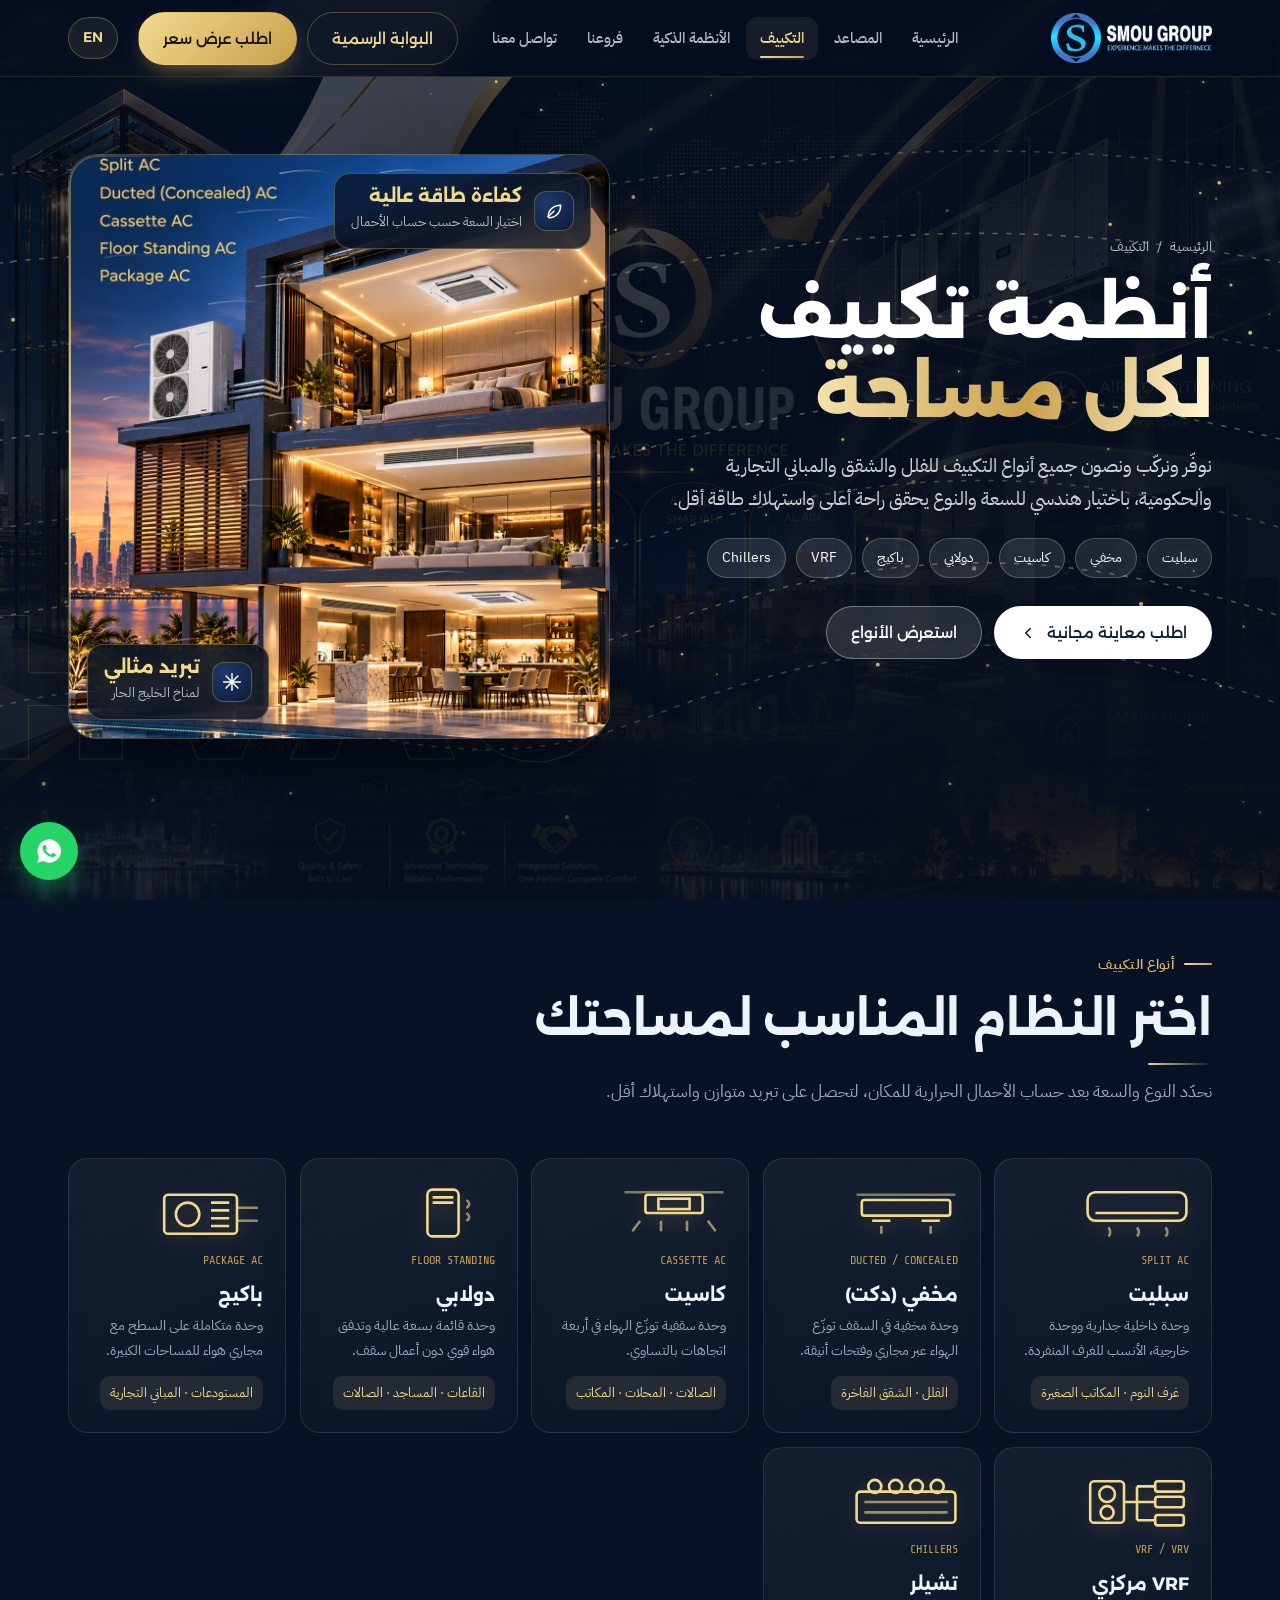
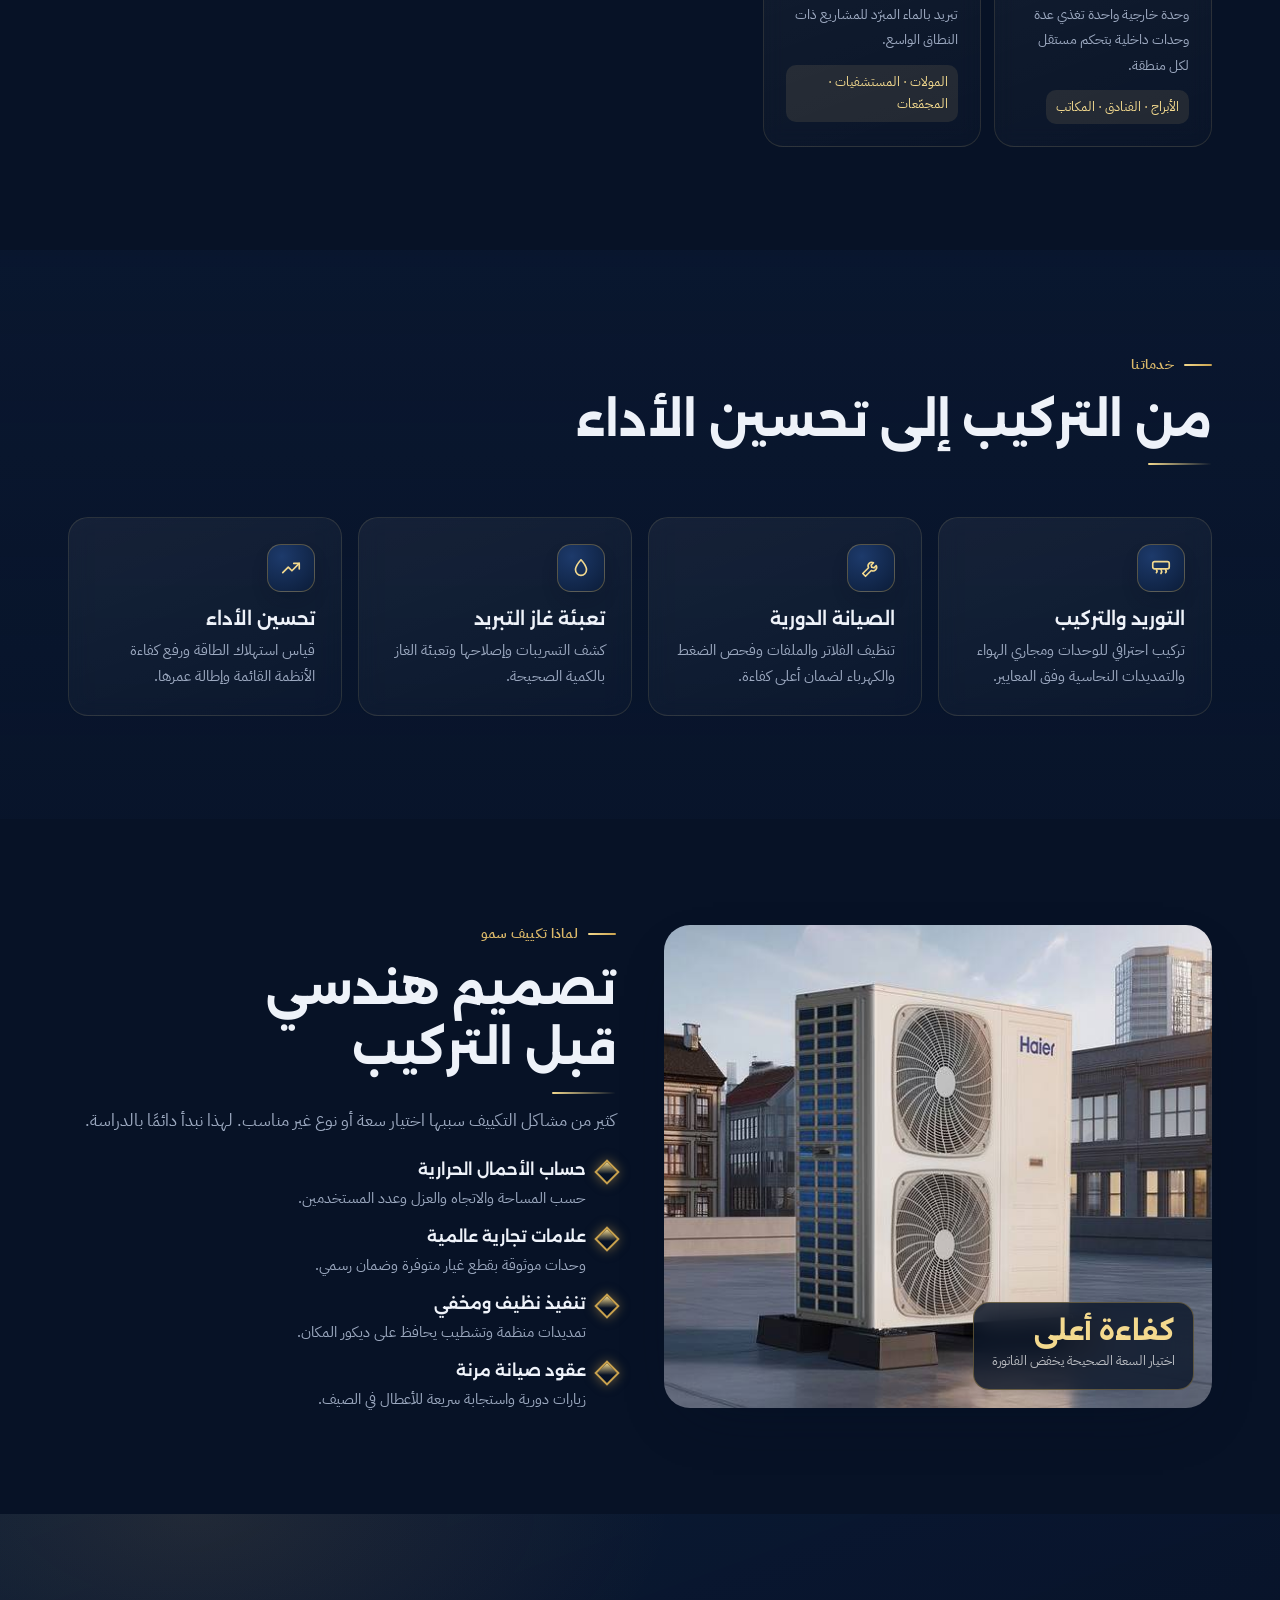
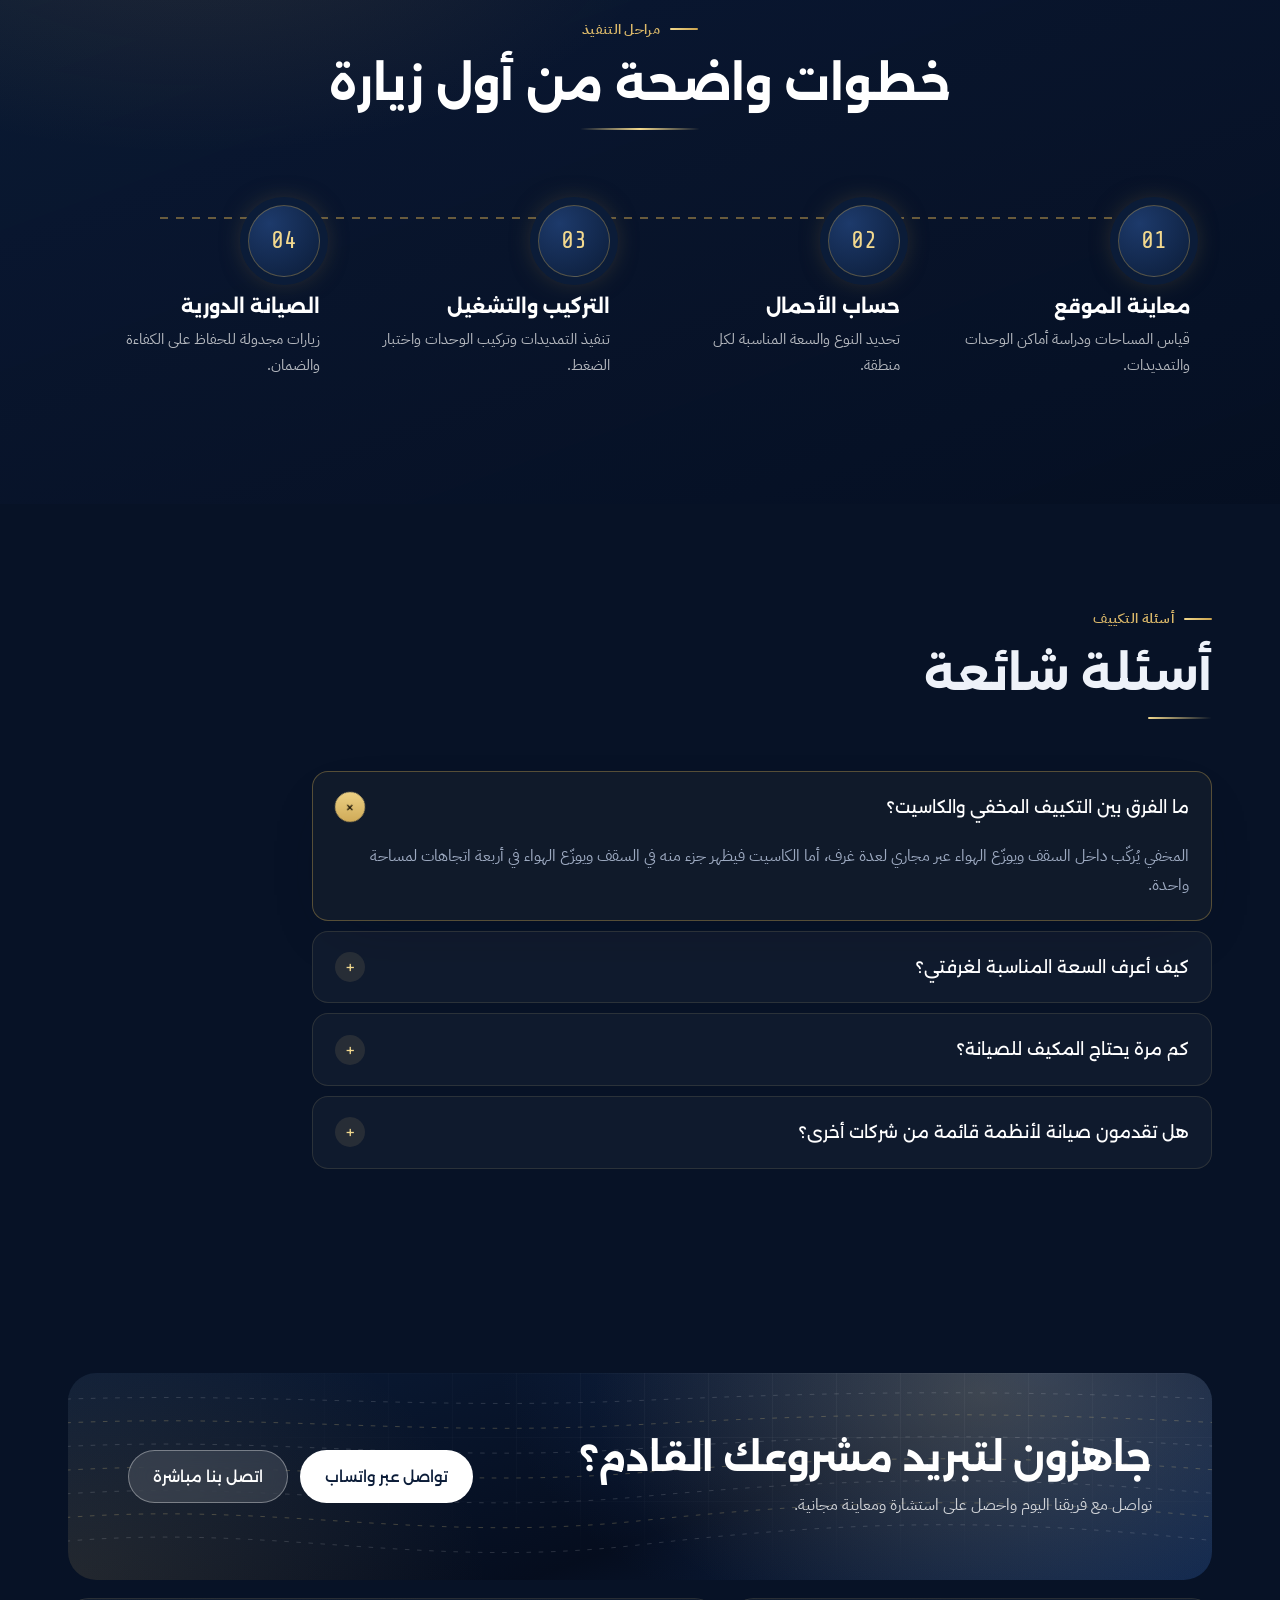
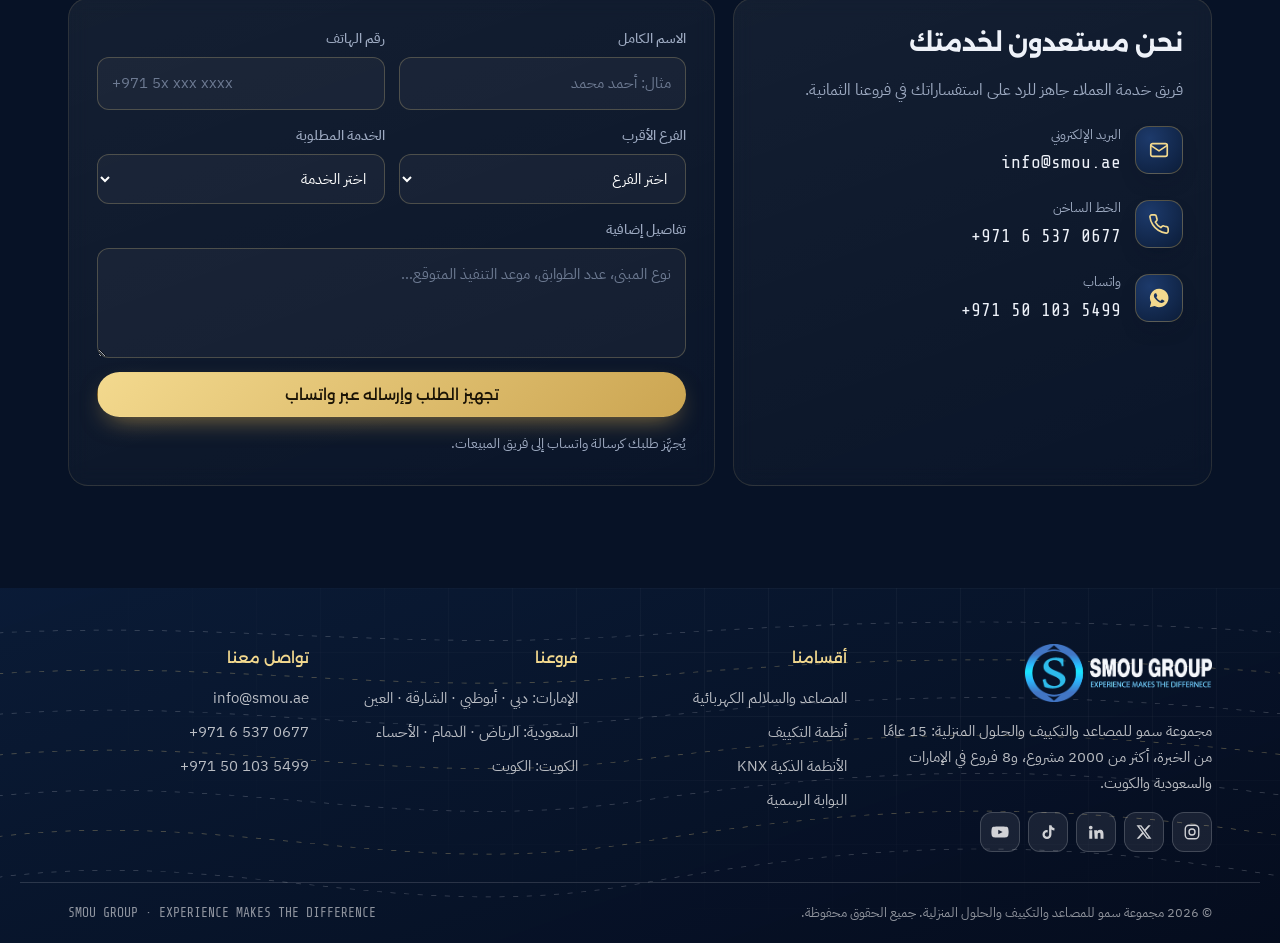
==== commit 78598df6: "إضافة زر التبديل بين العربية والإنجليزية Co-Authored-By: Claude Opus 5.5 <noreply@anthropic.com> Cla" ====
--- a/ac.html
+++ b/ac.html
@@ -15,6 +15,7 @@
   <a class="logo" href="index.html" aria-label="مجموعة سمو — الرئيسية"><img src="assets/img/logo-white.png" alt="SMOU GROUP" width="168" height="52"></a>
   <nav class="menu" aria-label="القائمة الرئيسية"><a href="index.html">الرئيسية</a><a href="elevators.html">المصاعد</a><a href="ac.html" class="on" aria-current="page">التكييف</a><a href="smart.html">الأنظمة الذكية</a><a href="index.html#branches">فروعنا</a><a href="#contact">تواصل معنا</a></nav>
   <div class="hdr-cta"><a class="btn btn-line" href="https://portal.smougroup.com/" target="_blank" rel="noopener">البوابة الرسمية</a><a class="btn btn-pri" href="#contact">اطلب عرض سعر</a></div>
+  <button class="lang-btn" type="button">EN</button>
   <button class="burger" id="burger" aria-label="فتح القائمة" aria-expanded="false"><svg width="22" height="22" viewBox="0 0 24 24" fill="none" stroke="currentColor" stroke-width="2"><path d="M4 7h16M4 12h16M4 17h10"/></svg></button>
 </div></header>
 <nav class="drawer" id="drawer" hidden aria-label="قائمة الجوال"><a href="index.html">الرئيسية</a><a href="elevators.html">المصاعد</a><a href="ac.html" class="on" aria-current="page">التكييف</a><a href="smart.html">الأنظمة الذكية</a><a href="index.html#branches">فروعنا</a><a href="#contact">تواصل معنا</a><a href="https://portal.smougroup.com/" target="_blank" rel="noopener">البوابة الرسمية</a></nav>
@@ -108,6 +109,7 @@
 </footer>
 <a class="wa" href="https://wa.me/971501035499" target="_blank" rel="noopener" aria-label="واتساب"><svg viewBox="0 0 24 24" fill="currentColor"><path d="M12 2a10 10 0 0 0-8.6 15l-1.4 5 5.2-1.4A10 10 0 1 0 12 2zm5.3 14.1c-.2.6-1.3 1.2-1.8 1.2-.5.1-1 .1-3.3-.8-2.8-1.1-4.5-3.9-4.7-4.1-.1-.2-1.1-1.5-1.1-2.9s.7-2 1-2.3c.2-.3.5-.3.7-.3h.5c.2 0 .4 0 .6.5l.8 2c.1.2.1.4 0 .5l-.3.5-.4.4c-.1.2-.3.3-.1.6.2.3.8 1.3 1.7 2.1 1.2 1 2.1 1.4 2.4 1.5.3.1.5.1.6-.1l.9-1.1c.2-.3.4-.2.7-.1l1.9.9c.3.1.5.2.5.3.1.2.1.7-.1 1.2z"/></svg></a>
 <nav class="mnav" aria-label="تنقل سريع"><a href="index.html"><svg viewBox="0 0 24 24" fill="none" stroke="currentColor" stroke-width="2" stroke-linecap="round" stroke-linejoin="round"><path d="M4 20V10l8-6 8 6v10"/><path d="M9 20v-6h6v6"/></svg>الرئيسية</a><a href="elevators.html"><svg viewBox="0 0 24 24" fill="none" stroke="currentColor" stroke-width="2" stroke-linecap="round" stroke-linejoin="round"><rect x="6" y="3" width="12" height="18" rx="1.5"/><path d="M12 3v18M9 9l1-1.5L11 9M13 15l1 1.5 1-1.5"/></svg>مصاعد</a><a href="ac.html" class="on" aria-current="page"><svg viewBox="0 0 24 24" fill="none" stroke="currentColor" stroke-width="2" stroke-linecap="round" stroke-linejoin="round"><rect x="3" y="5" width="18" height="8" rx="2"/><path d="M7 17c1-1 1-2 0-3M12 18c1-1.5 1-3 0-4.5M17 17c1-1 1-2 0-3"/></svg>تكييف</a><a href="smart.html"><svg viewBox="0 0 24 24" fill="none" stroke="currentColor" stroke-width="2" stroke-linecap="round" stroke-linejoin="round"><path d="M9 18h6M10 21h4M12 3a6 6 0 0 0-3.5 10.9V16h7v-2.1A6 6 0 0 0 12 3z"/></svg>ذكية</a><a class="cta" href="#contact"><svg viewBox="0 0 24 24" fill="none" stroke="currentColor" stroke-width="2" stroke-linecap="round" stroke-linejoin="round"><path d="M22 16.9v3a2 2 0 0 1-2.2 2 19.8 19.8 0 0 1-8.6-3.1 19.5 19.5 0 0 1-6-6A19.8 19.8 0 0 1 2.1 4.2 2 2 0 0 1 4.1 2h3a2 2 0 0 1 2 1.7c.1 1 .4 1.9.7 2.8a2 2 0 0 1-.5 2.1L8 9.9a16 16 0 0 0 6 6l1.3-1.3a2 2 0 0 1 2.1-.4c.9.3 1.8.6 2.8.7a2 2 0 0 1 1.7 2z"/></svg>اطلب</a></nav>
+<script src="assets/i18n.js"></script>
 <script src="assets/site.js"></script>
 </body>
 </html>
--- a/assets/site.css
+++ b/assets/site.css
@@ -636,3 +636,25 @@
   .hero .hero-bg{height:calc(100vw * 1.0)}
   .hero .hero-bg img{object-position:50% top}
 }
+
+/* language toggle */
+.lang-btn{appearance:none;font:inherit;font-family:var(--f-display);font-size:14px;font-weight:600;min-width:46px;height:42px;padding:0 14px;border-radius:999px;cursor:pointer;
+  background:rgba(243,217,142,.08);border:1px solid var(--line-gold);color:var(--gold-hi);transition:background .25s,transform .25s}
+.lang-btn:hover{background:rgba(243,217,142,.16);transform:translateY(-1px)}
+@media (max-width:1100px){.lang-btn{margin-inline-start:auto}.lang-btn + .burger{margin-inline-start:8px}}
+/* LTR adjustments */
+.lang-en body{font-size:16px;line-height:1.7}
+.lang-en .hero h1,.lang-en .phero h1{letter-spacing:-.01em;line-height:1.1}
+.lang-en .btn svg,.lang-en .go svg,.lang-en .more svg{transform:scaleX(-1)}
+.lang-en .div-card:hover .more svg{transform:scaleX(-1) translateX(-5px)}
+.lang-en .progress{transform-origin:left}
+.lang-en .marq .tr{animation-name:mqltr}
+@keyframes mqltr{to{transform:translateX(-50%)}}
+.lang-en .hero-bg::after{transform:scaleX(-1)}
+.lang-en .scene-log{direction:ltr}
+.menu a{white-space:nowrap}
+.lang-en .menu a{font-size:14.5px;padding:8px 11px}
+@media (max-width:1320px){.lang-en .hdr-cta .btn-line{display:none}}
+@media (max-width:1180px) and (min-width:1101px){.lang-en .menu a{padding:8px 8px;font-size:14px}}
+.lang-en .hero h1{font-size:clamp(34px,4.6vw,62px)}
+.lang-en .phero h1{font-size:clamp(32px,4.4vw,58px)}
